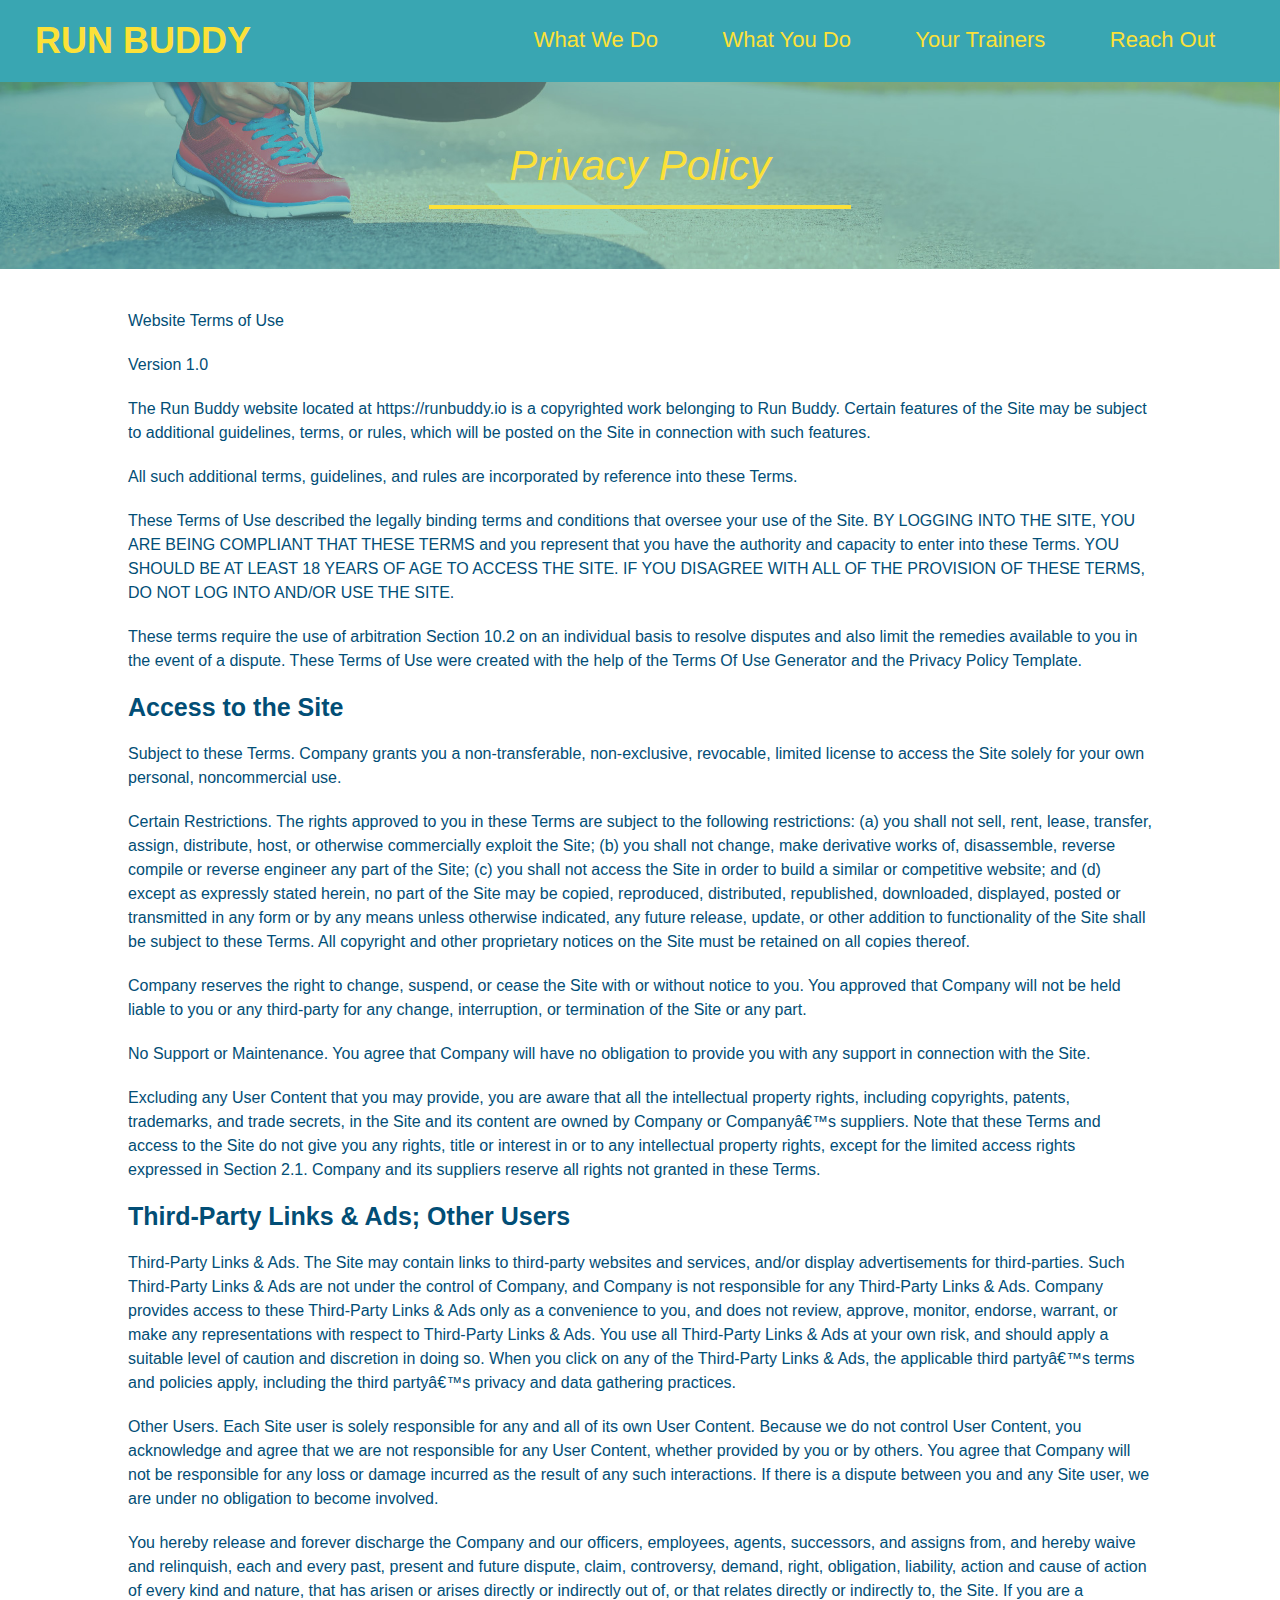
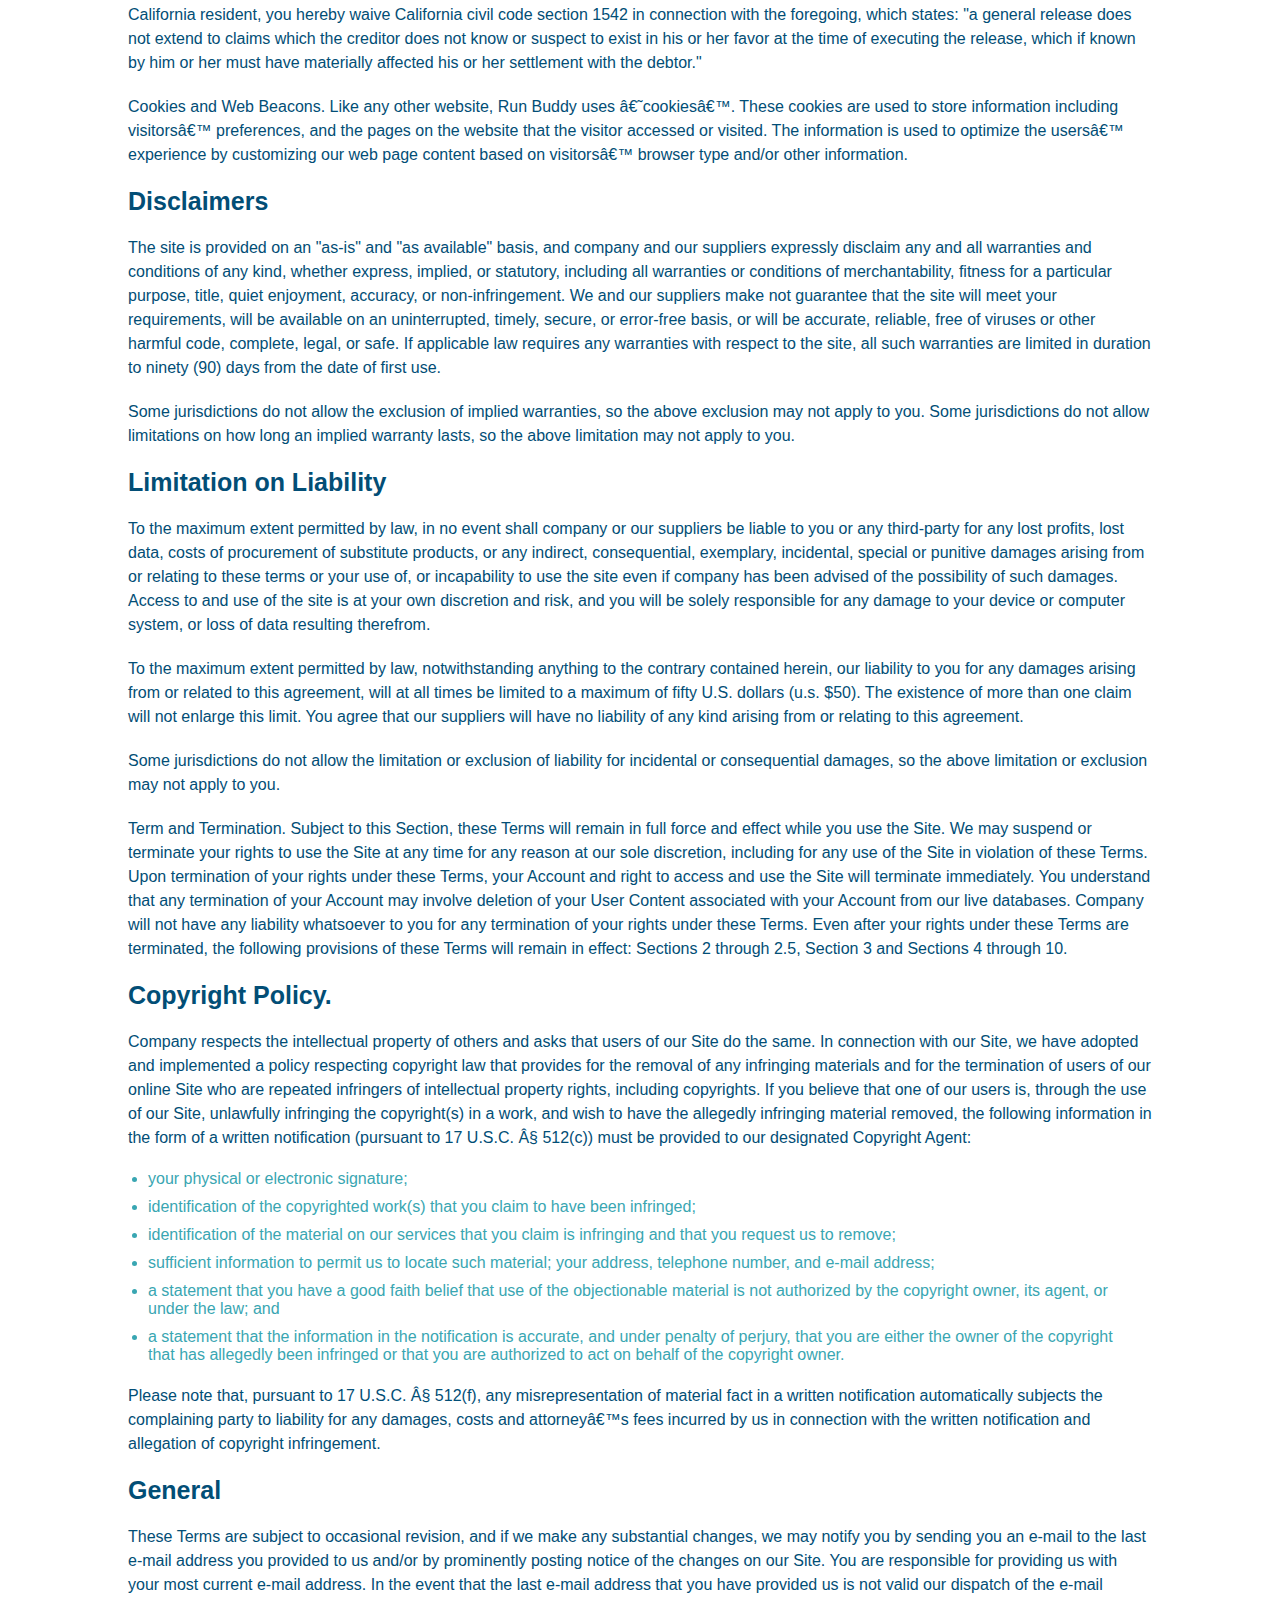
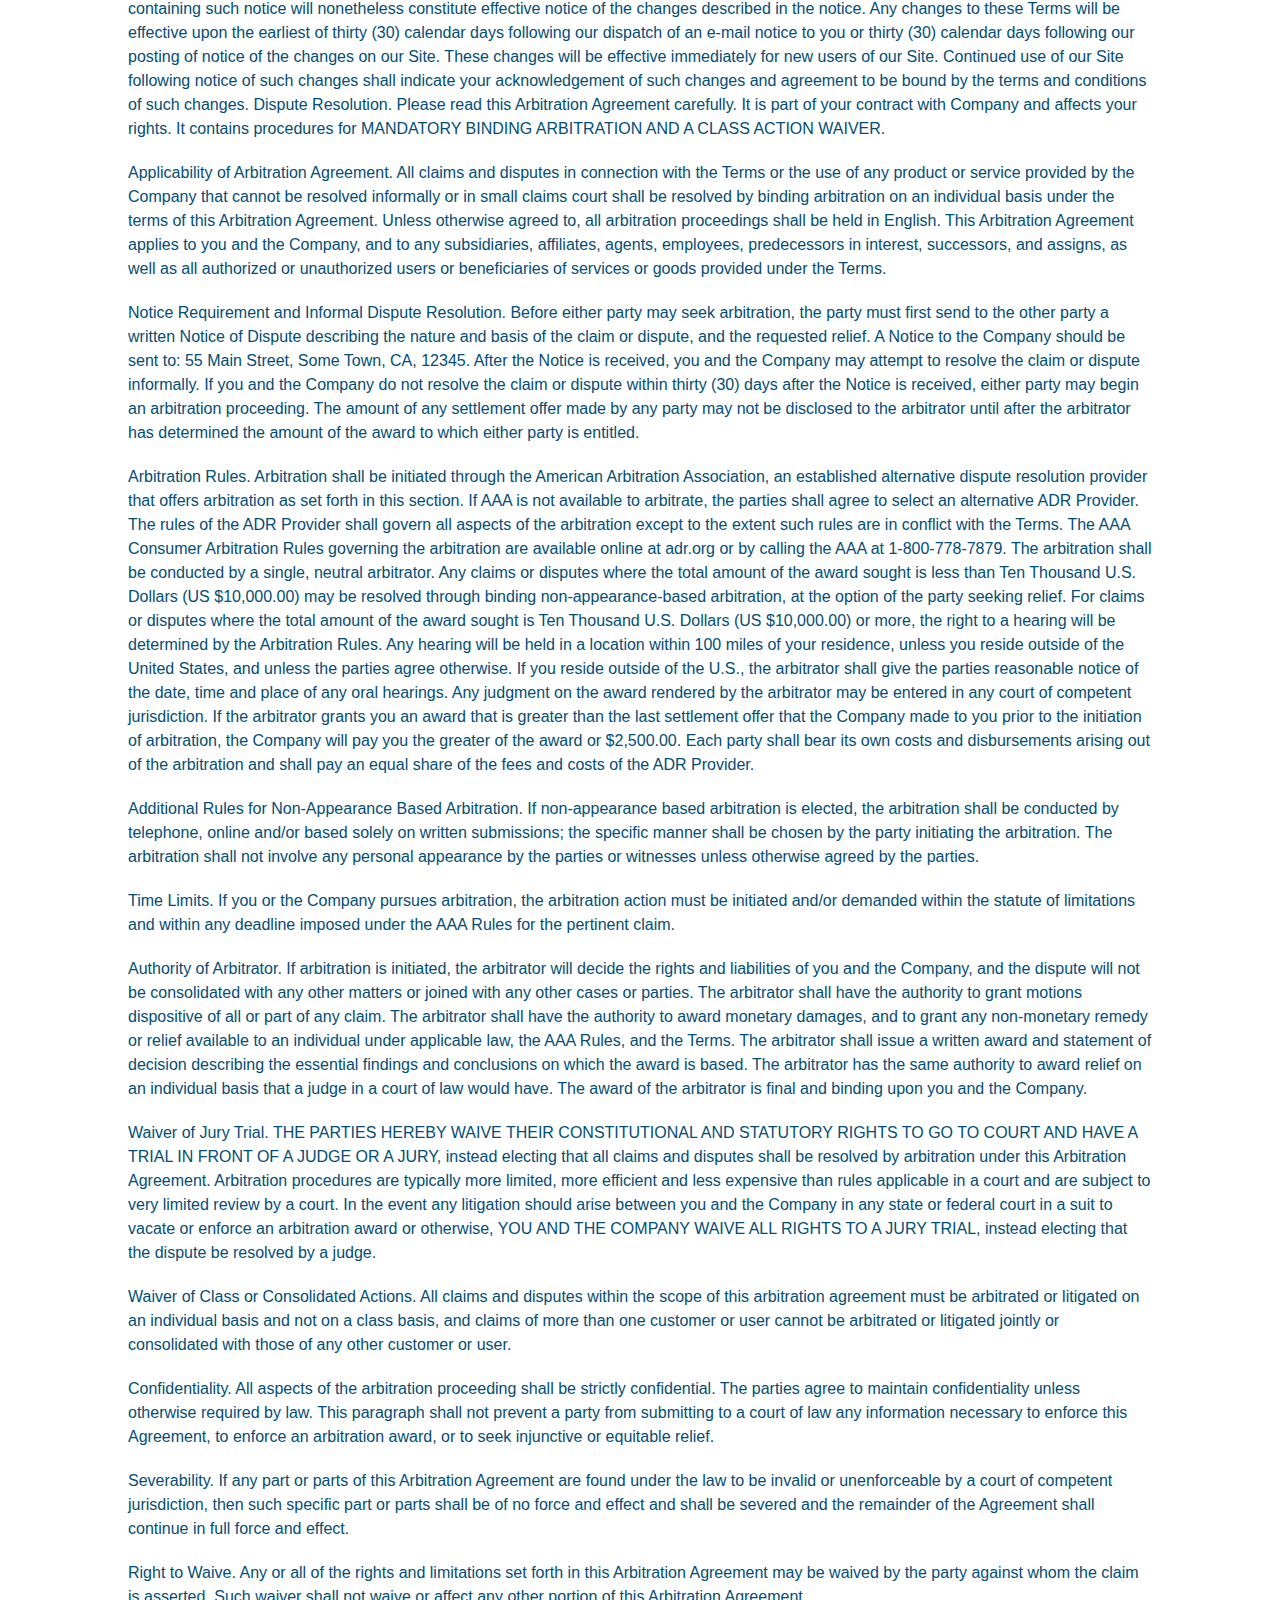
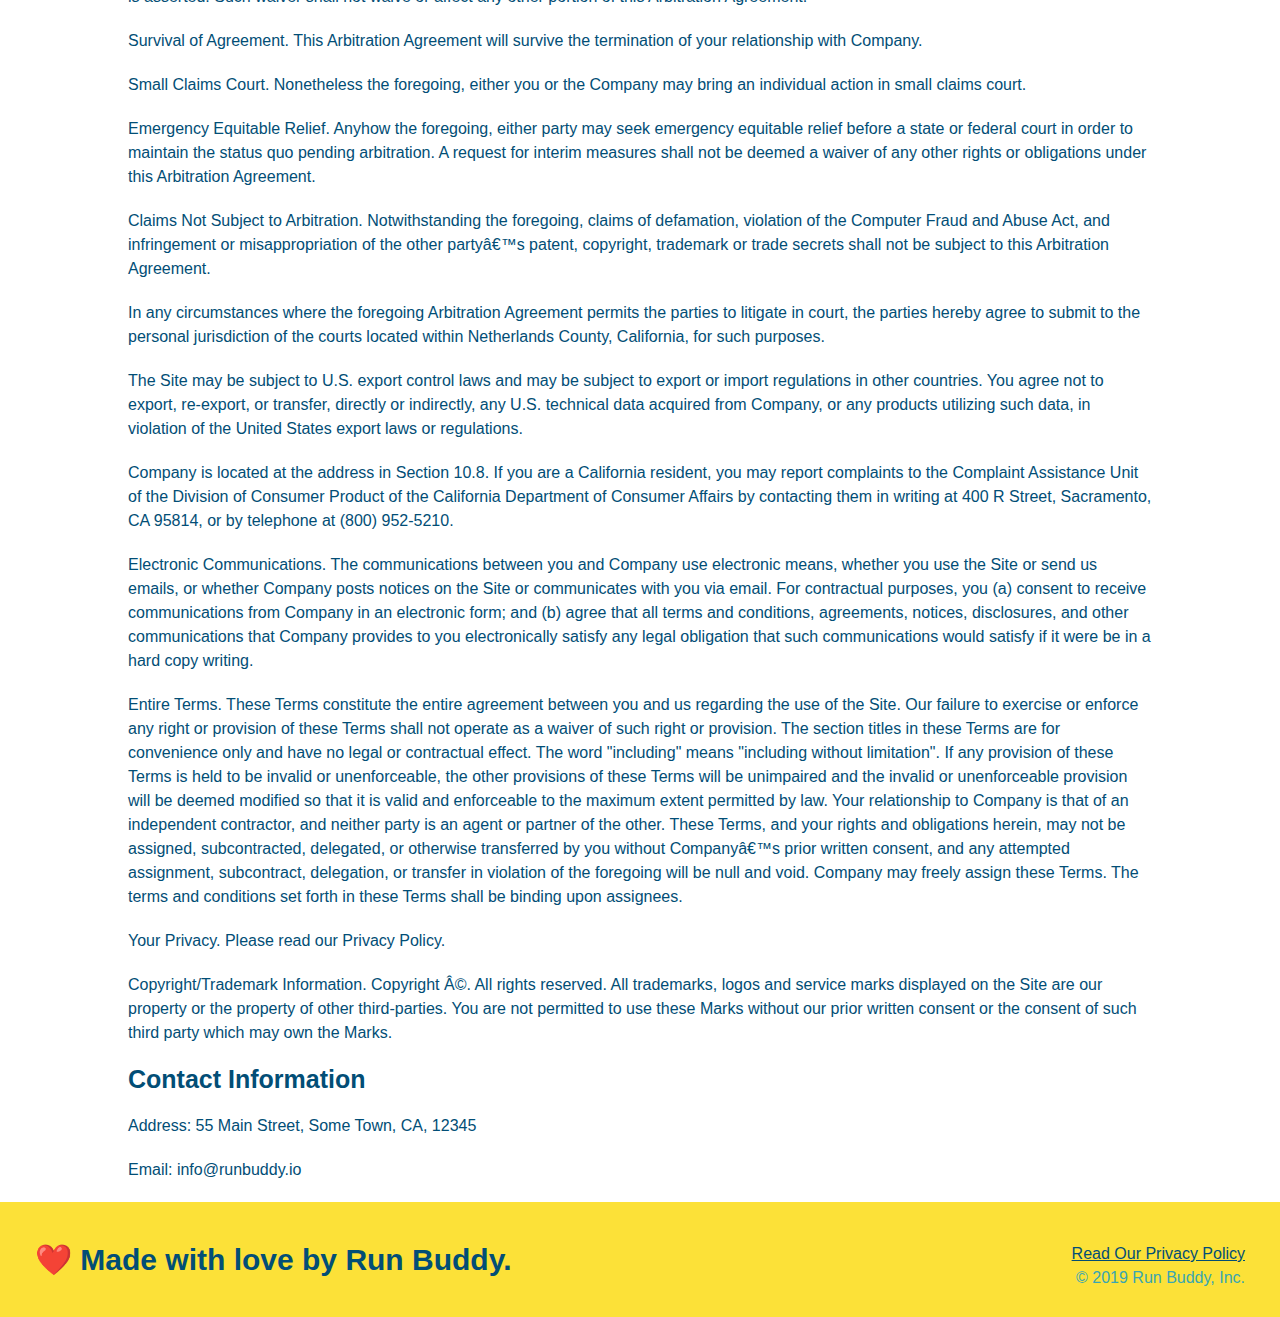
==== privacy-policy.html @ 6598f307 "privacy policy" ====
<!DOCTYPE html>
<html lang="en">
<head>
    <meta charset="UTF-8" />
    <title>Privacy Policy - Run Buddy</title>
    <link rel="stylesheet" href="./assets/css/style.css" />
    <link rel="stylesheet" href="./assets/css/secondary-styles.css" />
</head>
<body>
    <!-- header -->
    <header>
        <h1>
            <a href="/">RUN BUDDY</a>
        </h1>
        <nav>
        <!-- Unordered list element -->
            <ul>
                <!-- List item element -->
                <li>
                    <!-- Anchor element -->
                    <a href ="./index.html#what-we-do">What We Do</a>
                </li>
                <li>
                    <a href="./index.html#what-you-do">What You Do</a>
                </li>
                <li>
                    <a href="./index.html#your-trainers">Your Trainers</a>
                </li>
                <li>
                    <a href="./index.html#reach-out">Reach Out</a>
                </li>
            </ul>
        </nav>
    </header>
    
    <!-- hero -->
    <section class="hero hero-secondary">
        <h2 class="page-title">
            Privacy Policy
        </h2>
    </section>
    
    <!-- privacy content from legal -->
    <article class="secondary-content">
      <p>
        Website Terms of Use
      </p>

      <p>
        Version 1.0
      </p>

      <p>
        The Run Buddy website located at https://runbuddy.io is a copyrighted work belonging to Run Buddy. Certain
        features of the Site may be subject to additional guidelines, terms, or rules, which will be posted on the Site
        in connection with such features.
      </p>

      <p>
        All such additional terms, guidelines, and rules are incorporated by reference into these Terms.
      </p>

      <p>
        These Terms of Use described the legally binding terms and conditions that oversee your use of the Site. BY
        LOGGING INTO THE SITE, YOU ARE BEING COMPLIANT THAT THESE TERMS and you represent that you have the authority
        and capacity to enter into these Terms. YOU SHOULD BE AT LEAST 18 YEARS OF AGE TO ACCESS THE SITE. IF YOU
        DISAGREE WITH ALL OF THE PROVISION OF THESE TERMS, DO NOT LOG INTO AND/OR USE THE SITE.
      </p>

      <p>
        These terms require the use of arbitration Section 10.2 on an individual basis to resolve disputes and also
        limit the remedies available to you in the event of a dispute. These Terms of Use were created with the help of
        the Terms Of Use Generator and the Privacy Policy Template.
      </p>

      <h3>
        Access to the Site
      </h3>

      <p>
        Subject to these Terms. Company grants you a non-transferable, non-exclusive, revocable, limited license to
        access the Site solely for your own personal, noncommercial use.
      </p>

      <p>
        Certain Restrictions. The rights approved to you in these Terms are subject to the following restrictions: (a)
        you shall not sell, rent, lease, transfer, assign, distribute, host, or otherwise commercially exploit the Site;
        (b) you shall not change, make derivative works of, disassemble, reverse compile or reverse engineer any part of
        the Site; (c) you shall not access the Site in order to build a similar or competitive website; and (d) except
        as expressly stated herein, no part of the Site may be copied, reproduced, distributed, republished, downloaded,
        displayed, posted or transmitted in any form or by any means unless otherwise indicated, any future release,
        update, or other addition to functionality of the Site shall be subject to these Terms. All copyright and other
        proprietary notices on the Site must be retained on all copies thereof.
      </p>

      <p>
        Company reserves the right to change, suspend, or cease the Site with or without notice to you. You approved
        that Company will not be held liable to you or any third-party for any change, interruption, or termination of
        the Site or any part.
      </p>

      <p>
        No Support or Maintenance. You agree that Company will have no obligation to provide you with any support in
        connection with the Site.
      </p>

      <p>
        Excluding any User Content that you may provide, you are aware that all the intellectual property rights,
        including copyrights, patents, trademarks, and trade secrets, in the Site and its content are owned by Company
        or Companyâ€™s suppliers. Note that these Terms and access to the Site do not give you any rights, title or
        interest in or to any intellectual property rights, except for the limited access rights expressed in Section
        2.1. Company and its suppliers reserve all rights not granted in these Terms.
      </p>

      <h3>
        Third-Party Links & Ads; Other Users
      </h3>

      <p>
        Third-Party Links & Ads. The Site may contain links to third-party websites and services, and/or display
        advertisements for third-parties. Such Third-Party Links & Ads are not under the control of Company, and Company
        is not responsible for any Third-Party Links & Ads. Company provides access to these Third-Party Links & Ads
        only as a convenience to you, and does not review, approve, monitor, endorse, warrant, or make any
        representations with respect to Third-Party Links & Ads. You use all Third-Party Links & Ads at your own risk,
        and should apply a suitable level of caution and discretion in doing so. When you click on any of the
        Third-Party Links & Ads, the applicable third partyâ€™s terms and policies apply, including the third partyâ€™s
        privacy and data gathering practices.
      </p>

      <p>
        Other Users. Each Site user is solely responsible for any and all of its own User Content. Because we do not
        control User Content, you acknowledge and agree that we are not responsible for any User Content, whether
        provided by you or by others. You agree that Company will not be responsible for any loss or damage incurred as
        the result of any such interactions. If there is a dispute between you and any Site user, we are under no
        obligation to become involved.
      </p>

      <p>
        You hereby release and forever discharge the Company and our officers, employees, agents, successors, and
        assigns from, and hereby waive and relinquish, each and every past, present and future dispute, claim,
        controversy, demand, right, obligation, liability, action and cause of action of every kind and nature, that has
        arisen or arises directly or indirectly out of, or that relates directly or indirectly to, the Site. If you are
        a California resident, you hereby waive California civil code section 1542 in connection with the foregoing,
        which states: "a general release does not extend to claims which the creditor does not know or suspect to exist
        in his or her favor at the time of executing the release, which if known by him or her must have materially
        affected his or her settlement with the debtor."
      </p>

      <p>
        Cookies and Web Beacons. Like any other website, Run Buddy uses â€˜cookiesâ€™. These cookies are used to store
        information including visitorsâ€™ preferences, and the pages on the website that the visitor accessed or visited.
        The information is used to optimize the usersâ€™ experience by customizing our web page content based on visitorsâ€™
        browser type and/or other information.
      </p>

      <h3>
        Disclaimers
      </h3>

      <p>
        The site is provided on an "as-is" and "as available" basis, and company and our suppliers expressly disclaim
        any and all warranties and conditions of any kind, whether express, implied, or statutory, including all
        warranties or conditions of merchantability, fitness for a particular purpose, title, quiet enjoyment, accuracy,
        or non-infringement. We and our suppliers make not guarantee that the site will meet your requirements, will be
        available on an uninterrupted, timely, secure, or error-free basis, or will be accurate, reliable, free of
        viruses or other harmful code, complete, legal, or safe. If applicable law requires any warranties with respect
        to the site, all such warranties are limited in duration to ninety (90) days from the date of first use.
      </p>

      <p>
        Some jurisdictions do not allow the exclusion of implied warranties, so the above exclusion may not apply to
        you. Some jurisdictions do not allow limitations on how long an implied warranty lasts, so the above limitation
        may not apply to you.
      </p>

      <h3>
        Limitation on Liability
      </h3>

      <p>
        To the maximum extent permitted by law, in no event shall company or our suppliers be liable to you or any
        third-party for any lost profits, lost data, costs of procurement of substitute products, or any indirect,
        consequential, exemplary, incidental, special or punitive damages arising from or relating to these terms or
        your use of, or incapability to use the site even if company has been advised of the possibility of such
        damages. Access to and use of the site is at your own discretion and risk, and you will be solely responsible
        for any damage to your device or computer system, or loss of data resulting therefrom.
      </p>

      <p>
        To the maximum extent permitted by law, notwithstanding anything to the contrary contained herein, our liability
        to you for any damages arising from or related to this agreement, will at all times be limited to a maximum of
        fifty U.S. dollars (u.s. $50). The existence of more than one claim will not enlarge this limit. You agree that
        our suppliers will have no liability of any kind arising from or relating to this agreement.
      </p>

      <p>
        Some jurisdictions do not allow the limitation or exclusion of liability for incidental or consequential
        damages, so the above limitation or exclusion may not apply to you.
      </p>

      <p>
        Term and Termination. Subject to this Section, these Terms will remain in full force and effect while you use
        the Site. We may suspend or terminate your rights to use the Site at any time for any reason at our sole
        discretion, including for any use of the Site in violation of these Terms. Upon termination of your rights under
        these Terms, your Account and right to access and use the Site will terminate immediately. You understand that
        any termination of your Account may involve deletion of your User Content associated with your Account from our
        live databases. Company will not have any liability whatsoever to you for any termination of your rights under
        these Terms. Even after your rights under these Terms are terminated, the following provisions of these Terms
        will remain in effect: Sections 2 through 2.5, Section 3 and Sections 4 through 10.
      </p>

      <h3>
        Copyright Policy.
      </h3>

      <p>
        Company respects the intellectual property of others and asks that users of our Site do the same. In connection
        with our Site, we have adopted and implemented a policy respecting copyright law that provides for the removal
        of any infringing materials and for the termination of users of our online Site who are repeated infringers of
        intellectual property rights, including copyrights. If you believe that one of our users is, through the use of
        our Site, unlawfully infringing the copyright(s) in a work, and wish to have the allegedly infringing material
        removed, the following information in the form of a written notification (pursuant to 17 U.S.C. Â§ 512(c)) must
        be provided to our designated Copyright Agent:
      </p>

      <ul>
        <li>
          your physical or electronic signature;
        </li>
        <li>
          identification of the copyrighted work(s) that you claim to have been infringed;
        </li>
        <li>
          identification of the material on our services that you claim is infringing and that you request us to remove;
        </li>
        <li>
          sufficient information to permit us to locate such material; your address, telephone number, and e-mail
          address;
        </li>
        <li>
          a statement that you have a good faith belief that use of the objectionable material is not authorized by the
          copyright owner, its agent, or under the law; and
        </li>
        <li>
          a statement that the information in the notification is accurate, and under penalty of perjury, that you are
          either the owner of the copyright that has allegedly been infringed or that you are authorized to act on
          behalf of the copyright owner.
        </li>
      </ul>

      <p>
        Please note that, pursuant to 17 U.S.C. Â§ 512(f), any misrepresentation of material fact in a written
        notification automatically subjects the complaining party to liability for any damages, costs and attorneyâ€™s
        fees incurred by us in connection with the written notification and allegation of copyright infringement.
      </p>

      <h3>
        General
      </h3>

      <p>
        These Terms are subject to occasional revision, and if we make any substantial changes, we may notify you by
        sending you an e-mail to the last e-mail address you provided to us and/or by prominently posting notice of the
        changes on our Site. You are responsible for providing us with your most current e-mail address. In the event
        that the last e-mail address that you have provided us is not valid our dispatch of the e-mail containing such
        notice will nonetheless constitute effective notice of the changes described in the notice. Any changes to these
        Terms will be effective upon the earliest of thirty (30) calendar days following our dispatch of an e-mail
        notice to you or thirty (30) calendar days following our posting of notice of the changes on our Site. These
        changes will be effective immediately for new users of our Site. Continued use of our Site following notice of
        such changes shall indicate your acknowledgement of such changes and agreement to be bound by the terms and
        conditions of such changes. Dispute Resolution. Please read this Arbitration Agreement carefully. It is part of
        your contract with Company and affects your rights. It contains procedures for MANDATORY BINDING ARBITRATION AND
        A CLASS ACTION WAIVER.
      </p>

      <p>
        Applicability of Arbitration Agreement. All claims and disputes in connection with the Terms or the use of any
        product or service provided by the Company that cannot be resolved informally or in small claims court shall be
        resolved by binding arbitration on an individual basis under the terms of this Arbitration Agreement. Unless
        otherwise agreed to, all arbitration proceedings shall be held in English. This Arbitration Agreement applies to
        you and the Company, and to any subsidiaries, affiliates, agents, employees, predecessors in interest,
        successors, and assigns, as well as all authorized or unauthorized users or beneficiaries of services or goods
        provided under the Terms.
      </p>

      <p>
        Notice Requirement and Informal Dispute Resolution. Before either party may seek arbitration, the party must
        first send to the other party a written Notice of Dispute describing the nature and basis of the claim or
        dispute, and the requested relief. A Notice to the Company should be sent to: 55 Main Street, Some Town, CA,
        12345. After the Notice is received, you and the Company may attempt to resolve the claim or dispute informally.
        If you and the Company do not resolve the claim or dispute within thirty (30) days after the Notice is received,
        either party may begin an arbitration proceeding. The amount of any settlement offer made by any party may not
        be disclosed to the arbitrator until after the arbitrator has determined the amount of the award to which either
        party is entitled.
      </p>

      <p>
        Arbitration Rules. Arbitration shall be initiated through the American Arbitration Association, an established
        alternative dispute resolution provider that offers arbitration as set forth in this section. If AAA is not
        available to arbitrate, the parties shall agree to select an alternative ADR Provider. The rules of the ADR
        Provider shall govern all aspects of the arbitration except to the extent such rules are in conflict with the
        Terms. The AAA Consumer Arbitration Rules governing the arbitration are available online at adr.org or by
        calling the AAA at 1-800-778-7879. The arbitration shall be conducted by a single, neutral arbitrator. Any
        claims or disputes where the total amount of the award sought is less than Ten Thousand U.S. Dollars (US
        $10,000.00) may be resolved through binding non-appearance-based arbitration, at the option of the party seeking
        relief. For claims or disputes where the total amount of the award sought is Ten Thousand U.S. Dollars (US
        $10,000.00) or more, the right to a hearing will be determined by the Arbitration Rules. Any hearing will be
        held in a location within 100 miles of your residence, unless you reside outside of the United States, and
        unless the parties agree otherwise. If you reside outside of the U.S., the arbitrator shall give the parties
        reasonable notice of the date, time and place of any oral hearings. Any judgment on the award rendered by the
        arbitrator may be entered in any court of competent jurisdiction. If the arbitrator grants you an award that is
        greater than the last settlement offer that the Company made to you prior to the initiation of arbitration, the
        Company will pay you the greater of the award or $2,500.00. Each party shall bear its own costs and
        disbursements arising out of the arbitration and shall pay an equal share of the fees and costs of the ADR
        Provider.
      </p>

      <p>
        Additional Rules for Non-Appearance Based Arbitration. If non-appearance based arbitration is elected, the
        arbitration shall be conducted by telephone, online and/or based solely on written submissions; the specific
        manner shall be chosen by the party initiating the arbitration. The arbitration shall not involve any personal
        appearance by the parties or witnesses unless otherwise agreed by the parties.
      </p>

      <p>
        Time Limits. If you or the Company pursues arbitration, the arbitration action must be initiated and/or demanded
        within the statute of limitations and within any deadline imposed under the AAA Rules for the pertinent claim.
      </p>

      <p>
        Authority of Arbitrator. If arbitration is initiated, the arbitrator will decide the rights and liabilities of
        you and the Company, and the dispute will not be consolidated with any other matters or joined with any other
        cases or parties. The arbitrator shall have the authority to grant motions dispositive of all or part of any
        claim. The arbitrator shall have the authority to award monetary damages, and to grant any non-monetary remedy
        or relief available to an individual under applicable law, the AAA Rules, and the Terms. The arbitrator shall
        issue a written award and statement of decision describing the essential findings and conclusions on which the
        award is based. The arbitrator has the same authority to award relief on an individual basis that a judge in a
        court of law would have. The award of the arbitrator is final and binding upon you and the Company.
      </p>

      <p>
        Waiver of Jury Trial. THE PARTIES HEREBY WAIVE THEIR CONSTITUTIONAL AND STATUTORY RIGHTS TO GO TO COURT AND HAVE
        A TRIAL IN FRONT OF A JUDGE OR A JURY, instead electing that all claims and disputes shall be resolved by
        arbitration under this Arbitration Agreement. Arbitration procedures are typically more limited, more efficient
        and less expensive than rules applicable in a court and are subject to very limited review by a court. In the
        event any litigation should arise between you and the Company in any state or federal court in a suit to vacate
        or enforce an arbitration award or otherwise, YOU AND THE COMPANY WAIVE ALL RIGHTS TO A JURY TRIAL, instead
        electing that the dispute be resolved by a judge.
      </p>

      <p>
        Waiver of Class or Consolidated Actions. All claims and disputes within the scope of this arbitration agreement
        must be arbitrated or litigated on an individual basis and not on a class basis, and claims of more than one
        customer or user cannot be arbitrated or litigated jointly or consolidated with those of any other customer or
        user.
      </p>

      <p>
        Confidentiality. All aspects of the arbitration proceeding shall be strictly confidential. The parties agree to
        maintain confidentiality unless otherwise required by law. This paragraph shall not prevent a party from
        submitting to a court of law any information necessary to enforce this Agreement, to enforce an arbitration
        award, or to seek injunctive or equitable relief.
      </p>

      <p>
        Severability. If any part or parts of this Arbitration Agreement are found under the law to be invalid or
        unenforceable by a court of competent jurisdiction, then such specific part or parts shall be of no force and
        effect and shall be severed and the remainder of the Agreement shall continue in full force and effect.
      </p>

      <p>
        Right to Waive. Any or all of the rights and limitations set forth in this Arbitration Agreement may be waived
        by the party against whom the claim is asserted. Such waiver shall not waive or affect any other portion of this
        Arbitration Agreement.
      </p>

      <p>
        Survival of Agreement. This Arbitration Agreement will survive the termination of your relationship with
        Company.
      </p>

      <p>
        Small Claims Court. Nonetheless the foregoing, either you or the Company may bring an individual action in small
        claims court.
      </p>

      <p>
        Emergency Equitable Relief. Anyhow the foregoing, either party may seek emergency equitable relief before a
        state or federal court in order to maintain the status quo pending arbitration. A request for interim measures
        shall not be deemed a waiver of any other rights or obligations under this Arbitration Agreement.
      </p>

      <p>
        Claims Not Subject to Arbitration. Notwithstanding the foregoing, claims of defamation, violation of the
        Computer Fraud and Abuse Act, and infringement or misappropriation of the other partyâ€™s patent, copyright,
        trademark or trade secrets shall not be subject to this Arbitration Agreement.
      </p>

      <p>
        In any circumstances where the foregoing Arbitration Agreement permits the parties to litigate in court, the
        parties hereby agree to submit to the personal jurisdiction of the courts located within Netherlands County,
        California, for such purposes.
      </p>

      <p>
        The Site may be subject to U.S. export control laws and may be subject to export or import regulations in other
        countries. You agree not to export, re-export, or transfer, directly or indirectly, any U.S. technical data
        acquired from Company, or any products utilizing such data, in violation of the United States export laws or
        regulations.
      </p>

      <p>
        Company is located at the address in Section 10.8. If you are a California resident, you may report complaints
        to the Complaint Assistance Unit of the Division of Consumer Product of the California Department of Consumer
        Affairs by contacting them in writing at 400 R Street, Sacramento, CA 95814, or by telephone at (800) 952-5210.
      </p>

      <p>
        Electronic Communications. The communications between you and Company use electronic means, whether you use the
        Site or send us emails, or whether Company posts notices on the Site or communicates with you via email. For
        contractual purposes, you (a) consent to receive communications from Company in an electronic form; and (b)
        agree that all terms and conditions, agreements, notices, disclosures, and other communications that Company
        provides to you electronically satisfy any legal obligation that such communications would satisfy if it were be
        in a hard copy writing.
      </p>

      <p>
        Entire Terms. These Terms constitute the entire agreement between you and us regarding the use of the Site. Our
        failure to exercise or enforce any right or provision of these Terms shall not operate as a waiver of such right
        or provision. The section titles in these Terms are for convenience only and have no legal or contractual
        effect. The word "including" means "including without limitation". If any provision of these Terms is held to be
        invalid or unenforceable, the other provisions of these Terms will be unimpaired and the invalid or
        unenforceable provision will be deemed modified so that it is valid and enforceable to the maximum extent
        permitted by law. Your relationship to Company is that of an independent contractor, and neither party is an
        agent or partner of the other. These Terms, and your rights and obligations herein, may not be assigned,
        subcontracted, delegated, or otherwise transferred by you without Companyâ€™s prior written consent, and any
        attempted assignment, subcontract, delegation, or transfer in violation of the foregoing will be null and void.
        Company may freely assign these Terms. The terms and conditions set forth in these Terms shall be binding upon
        assignees.
      </p>

      <p>
        Your Privacy. Please read our Privacy Policy.
      </p>

      <p>
        Copyright/Trademark Information. Copyright Â©. All rights reserved. All trademarks, logos and service marks
        displayed on the Site are our property or the property of other third-parties. You are not permitted to use
        these Marks without our prior written consent or the consent of such third party which may own the Marks.
      </p>

      <h3>
        Contact Information
      </h3>

      <p>
        Address: 55 Main Street, Some Town, CA, 12345
      </p>

      <p>
        Email: info@runbuddy.io
      </p>
    </article>

    <!-- footer -->
    <footer>
        <h2>❤️ Made with love by Run Buddy.</h2>
        <div>
            <a href="">Read Our Privacy Policy</a><br />
            &copy; 2019 Run Buddy, Inc.
        </div>
    </footer>
</body>
</html>
---- assets/css/style.css ----
* {
    margin: 0;
    padding: 0;
    box-sizing: border-box;
}

body {
    /* more on this crazy alphanumerical value in a minute! */
    color: #39a6b2;
    font-family: Helvetica, Arial, sans-serif;
}

/* apply styles to <header> */
header {
    padding: 20px 35px;
    background-color: #39a6b2;
}

header h1 {
    font-weight: bold;
    font-size: 36px;
    color: #fce138;
    margin: 0;
    display: inline;
}

header a {
    text-decoration: none;
    color: #fce138;
} 

header nav {
    float: right;
    margin: 7px 0;
}

header nav ul li {
    display: inline;
}

header nav ul li a {
    margin: 0 30px;
    font-weight: lighter;
    font-size: 22px;
}

footer {
    background-color: #fce138;
    width: 100%;
    padding:40px 35px;
}

footer h2 {
    display: inline;
    color: #024e76;
    font-size: 30px;
    margin:0;
}

footer div {
    float: right;
    line-height: 1.5;
    text-align: right;
}

footer a {
    color: #024e76;
}

section {
    padding: 60px;
}

/* Hero Style Start*/
.hero {
    background-image: url("../images/hero-bg.jpg");
    height: 600px;
    background-size: cover;
    background-position: center;
    position: relative;
}
/* Hero Style End*/

.hero-form {
    background-color: #fce138;
    padding: 20px;
    width: 500px;
    color: #024e76;
    border: solid 3px #024e76;
    position: absolute;
    bottom: 120px;
    right: 140px;
}

.hero-form h3 {
    font-size: 24px;
    margin: 0;
}

.hero-form p {
    margin: 5px 0 15px 0;
}

.form-input {
    border: 1px solid #024e76;
    display: block;
    padding: 7px 15px;
    font-size: 16px;
    color: #024e76;
    width: 100%;
    margin-bottom: 15px;
}

.hero-form label {
    margin: 0 5px;
}

.hero-form button {
    background-color: #024e76;
    color: #fce138;
    border: none;
    padding: 10px 20px;
    font-size: 16px;
}
/* HERO STYLES END */

.intro {
    text-align: center;
}

.section-title {
    font-size: 55px;
    color: #024e76;
    margin-bottom: 35px;
    padding: 0 100px 20px 100px;
    display: inline-block;
    border-bottom: 3px solid;
}

.primary-border {
    border-color: #fce138;
}

.secondary-border {
    border-color: #39a6b2;
}

.intro p {
    line-height: 1.7;
    color: #39a6b2;
    width: 80%;
    font-size: 20px;
    margin: 0 auto;
}

.steps {
    text-align: center;
    background: #fce138;
}

.steps div {
    margin-bottom: 80px;
}

.steps img {
    width: 15%;
    margin: 10px 0;
}

.steps h3 {
    color: #024e76;
    font-size: 46px;
    margin-top: 10px;
}

.steps p {
    color: #39a6b2;
    font-size: 23px;
}

.steps span {
    font-size: 38px;
}

.trainers {
    text-align: center;
}

.trainer {
    width: 900px;
    margin: 0 auto 30px auto;
    background: #024e76;
    color: #fce138;
    overflow: auto;
}

.trainer img {
    width: 35%;
    float: left;
}

.trainer-bio {
    padding: 35px;
    float: left;
    width: 65%;
}

.trainer-bio h3 {
    font-size: 32px;
    margin-bottom: 8px;
}

.trainer-bio h4 {
    font-weight: lighter;
    font-size: 26px;
    margin-bottom:25px;
}

.trainer-bio p {
    font-size: 17px;
    line-height: 1.3;
}

.text-left {
    text-align: left;
}

.text-right {
    text-align: right;
}

.contact {
    background: #024e76;
    text-align: center;
}

.contact h2 {
    color: #fce138;
}

.contact-info h3 {
    color: #fce138;
    font-size: 32px;
}

.contact-info iframe {
    width: 400px;
    height: 400px;
}

.contact-info div {
    display: inline-block;
    width: 410px;
    vertical-align: top;
    text-align: left;
    margin: 30px 0 0 60px;
    color: white;
}

.contact-info p, .contact-info address {
    margin: 20px 0;
    line-height: 1.5;
    font-size: 20px;
    font-style: normal;
}

.contact-info a {
    color: #fce138;
}
---- assets/css/secondary-styles.css ----
.hero {
    background-position: bottom;
    height: auto;
    text-align: center;
    margin-bottom: 40px;
}

.page-title {
    color:#fce138;
    display: inline-block;
    border-bottom: 4px solid #fce138;
    padding: 0 80px 15px 80px;
    font-weight: normal;
    font-size: 42px;
    font-style: italic;    
}

.secondary-content {
    width: 80%;
    margin: 0 auto;
    color: #024e76;    
}

.secondary-content h3 {
    font-size: 25px;
    margin: 20px 0;
}

.secondary-content p {
    font-size: 16px;
    line-height: 1.5;
    margin: 20px 0;
}

.secondary-content ul {
    margin: 15px 20px;
}

.secondary-content li {
    color: #39a6b2;
    margin: 10px 0;
}
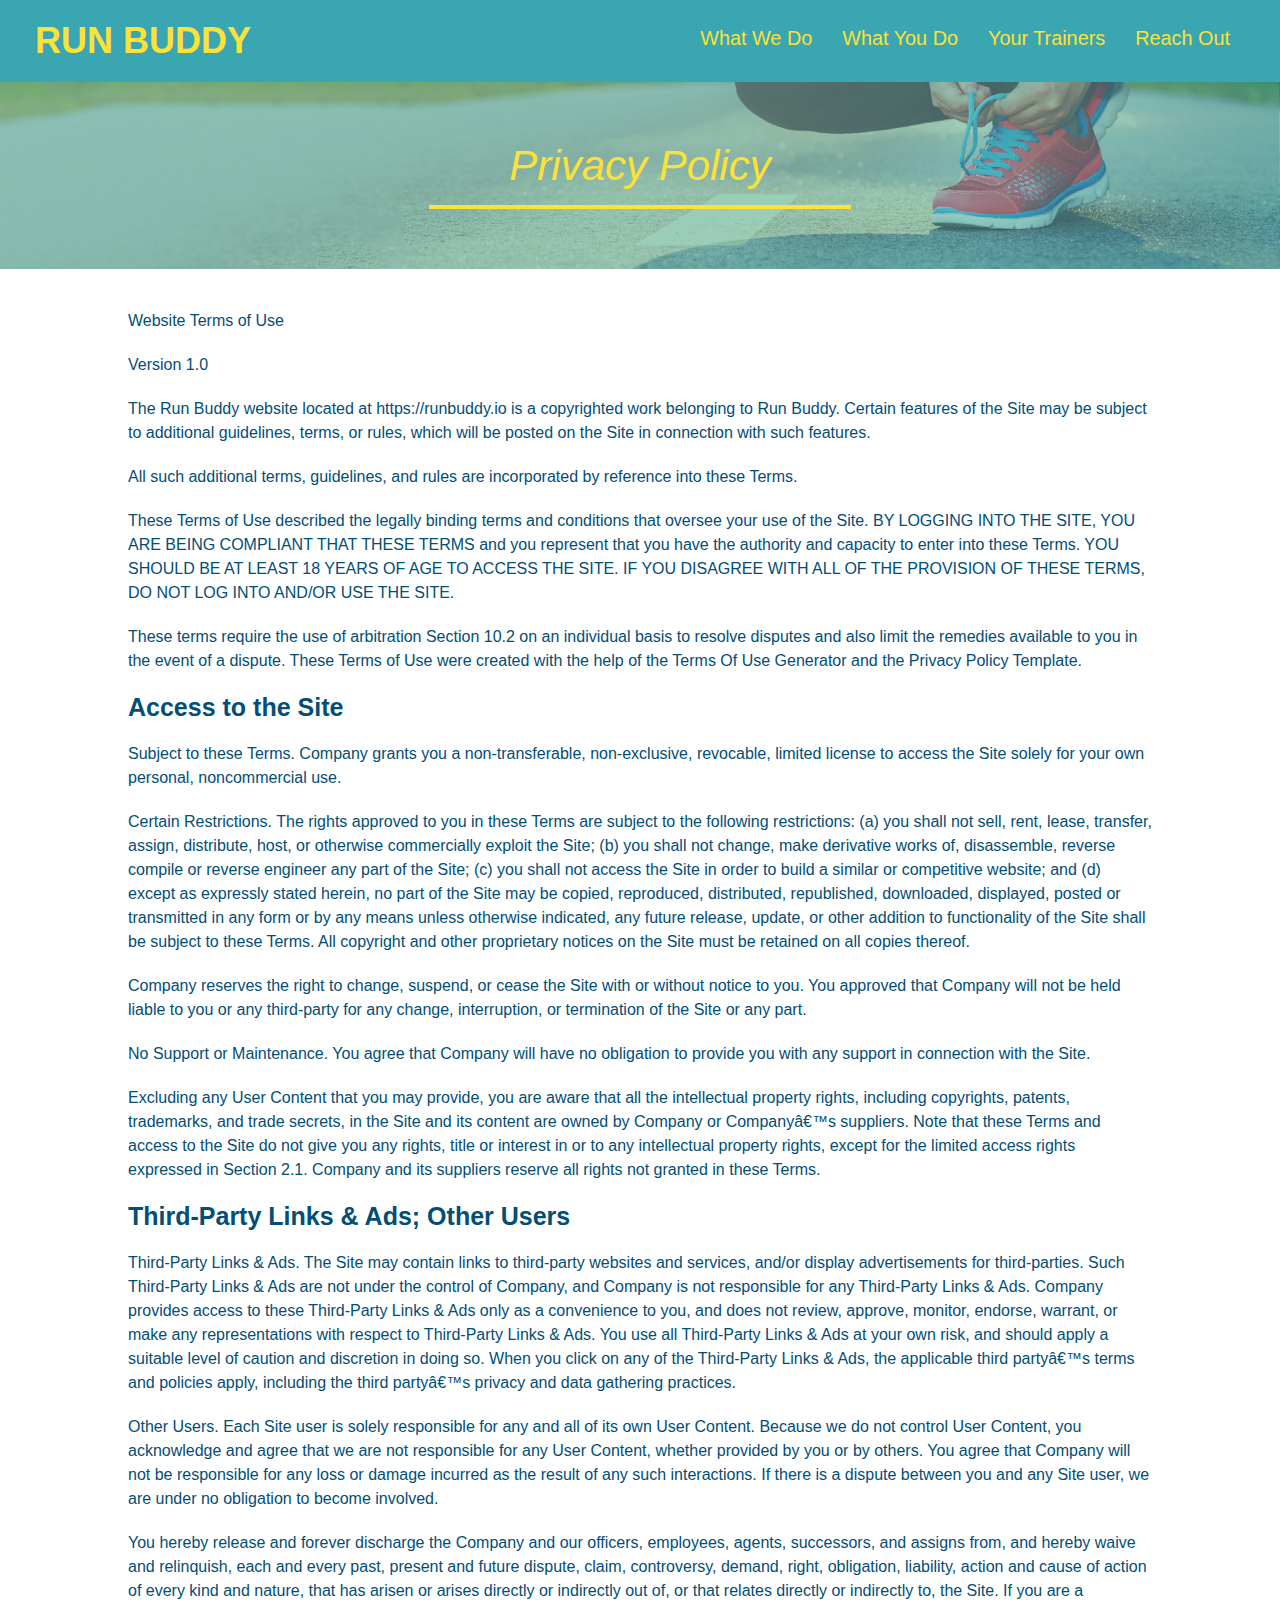
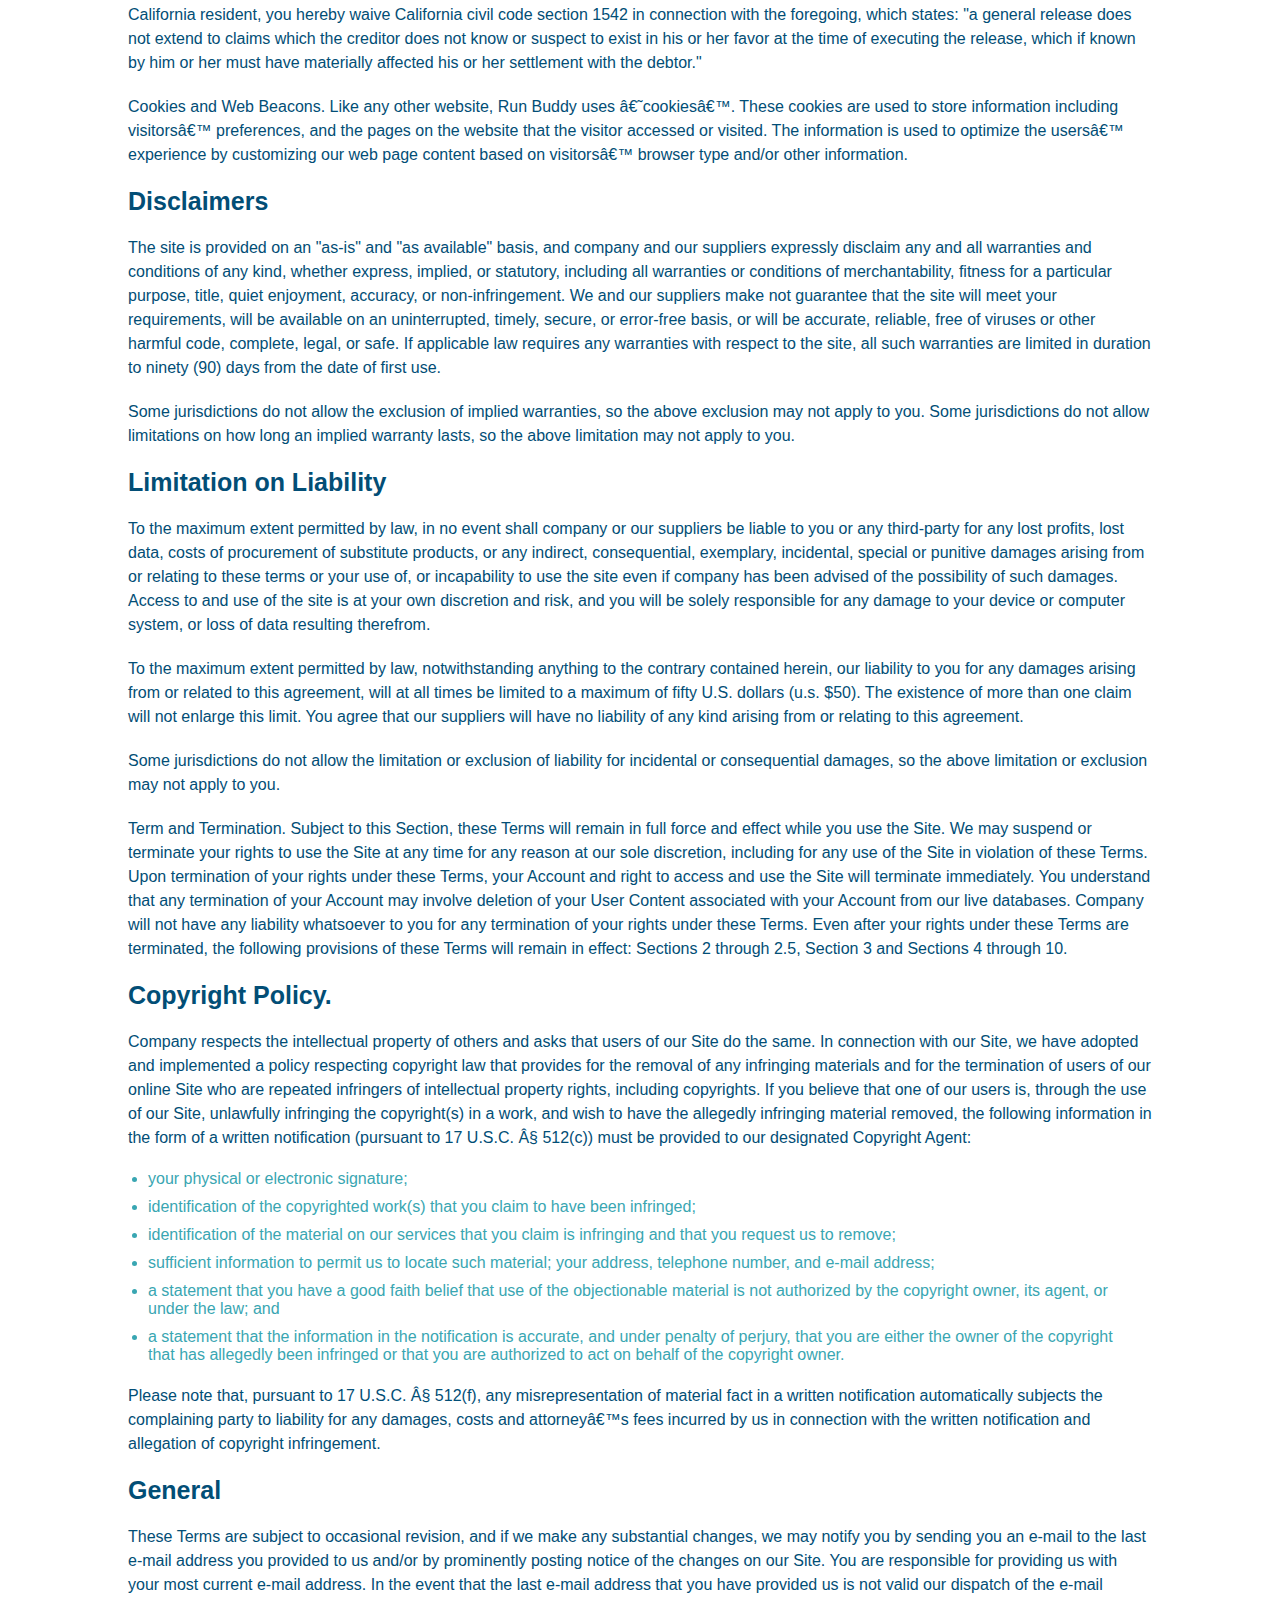
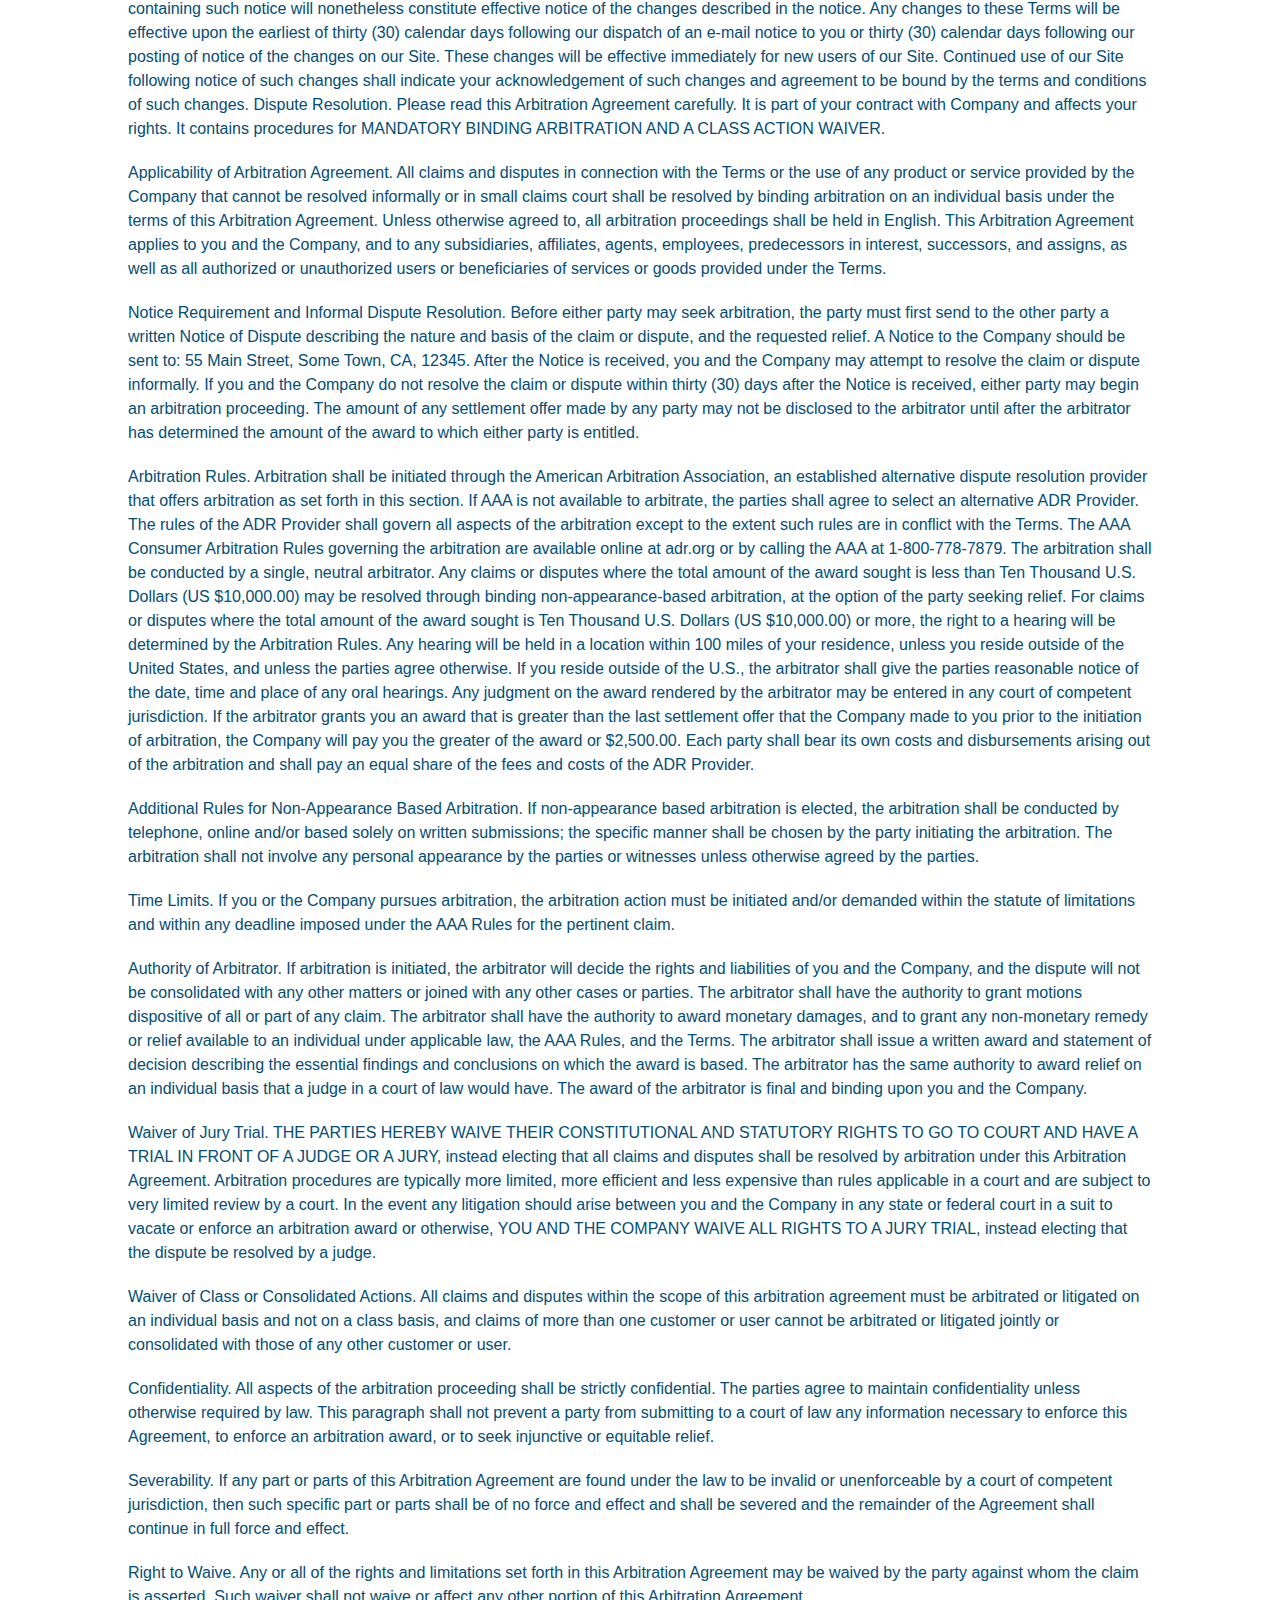
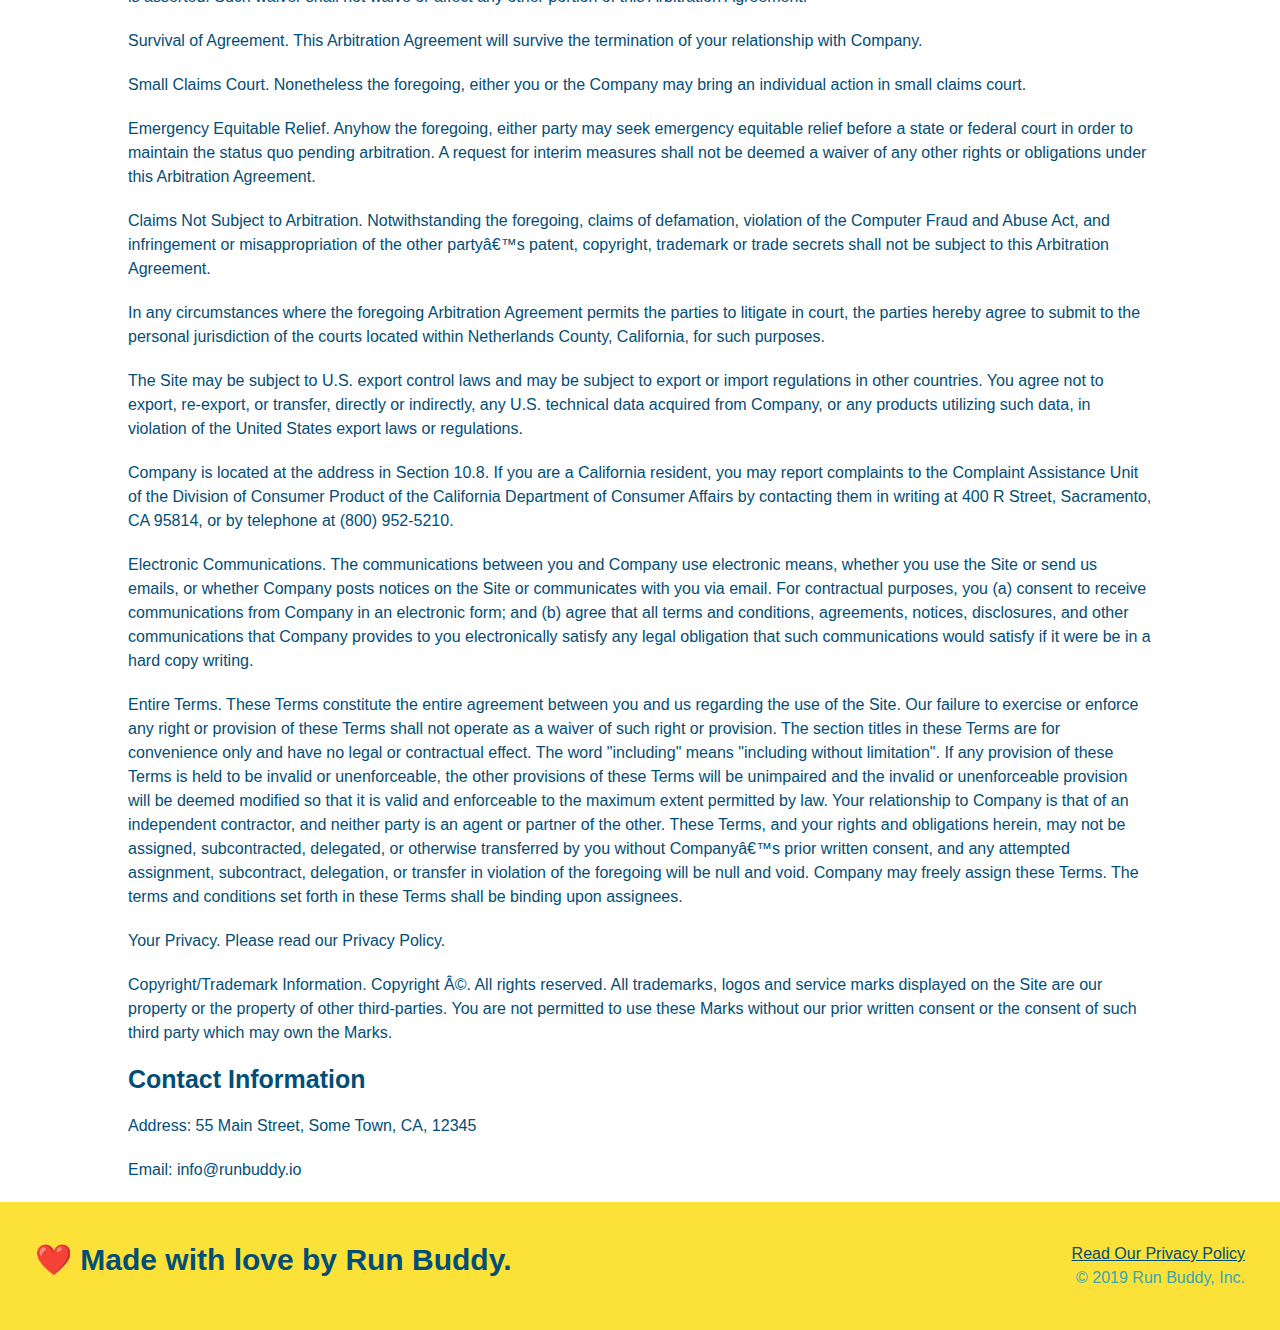
==== commit 5e830372: "add @media screen and (max-width: 980px)" ====
--- a/privacy-policy.html
+++ b/privacy-policy.html
@@ -2,6 +2,7 @@
 <html lang="en">
 <head>
     <meta charset="UTF-8" />
+    <meta name="viewport" content="width=device-width, initial-scale=1.0" />
     <title>Privacy Policy - Run Buddy</title>
     <link rel="stylesheet" href="./assets/css/style.css" />
     <link rel="stylesheet" href="./assets/css/secondary-styles.css" />
--- a/assets/css/style.css
+++ b/assets/css/style.css
@@ -1,269 +1,413 @@
 * {
-    margin: 0;
-    padding: 0;
-    box-sizing: border-box;
-}
-
+  box-sizing: border-box;
+  margin: 0;
+  padding: 0;
+}
+  
 body {
-    /* more on this crazy alphanumerical value in a minute! */
-    color: #39a6b2;
-    font-family: Helvetica, Arial, sans-serif;
-}
-
-/* apply styles to <header> */
+  color: #39a6b2;
+  font-family: Helvetica, Arial, sans-serif;
+}
+
+/* HEADER / NAV BAR STYLES START */
 header {
-    padding: 20px 35px;
-    background-color: #39a6b2;
+  padding: 20px 35px;
+  background-color: #39a6b2;
+  display: flex;
+  justify-content: space-between;
+  flex-wrap: wrap;
 }
 
 header h1 {
-    font-weight: bold;
-    font-size: 36px;
-    color: #fce138;
-    margin: 0;
-    display: inline;
+  font-weight: bold;
+  margin: 0;
+  font-size: 36px;
+  color: #fce138;
+}
+
+header nav {
+  margin: 7px 0;
+}
+
+header nav ul {
+  display: flex;
+  flex-wrap: wrap;
+  justify-content: space-between;
+  align-items: center;
+  list-style: none;
+}
+
+header nav ul li a {
+  padding: 10px 15px;
+  font-weight: lighter;
+  font-size: 1.55vw;
 }
 
 header a {
-    text-decoration: none;
-    color: #fce138;
-} 
-
-header nav {
-    float: right;
-    margin: 7px 0;
-}
-
-header nav ul li {
-    display: inline;
-}
-
-header nav ul li a {
-    margin: 0 30px;
-    font-weight: lighter;
-    font-size: 22px;
-}
-
+  text-decoration: none;
+  color: #fce138;
+}
+/* HEADER / NAVBAR STYLES END */
+
+/* FOOTER STYLES START */
 footer {
-    background-color: #fce138;
-    width: 100%;
-    padding:40px 35px;
+  display: flex;
+  justify-content:space-between;
+  flex-wrap: wrap;
+  background: #fce138;
+  padding: 40px 35px;
+  width: 100%;
 }
 
 footer h2 {
-    display: inline;
-    color: #024e76;
-    font-size: 30px;
-    margin:0;
+  color: #024e76;
+  font-size: 30px;
+  margin: 0;
 }
 
 footer div {
-    float: right;
-    line-height: 1.5;
-    text-align: right;
+  line-height: 1.5;
+  text-align: right;
 }
 
 footer a {
     color: #024e76;
 }
-
+/* END FOOTER STYLES */
+
+/* STYLE ALL SECTION TAGS */
 section {
-    padding: 60px;
-}
-
-/* Hero Style Start*/
+  padding: 60px;
+}
+
+/* HERO STYLES START */
 .hero {
-    background-image: url("../images/hero-bg.jpg");
-    height: 600px;
-    background-size: cover;
-    background-position: center;
-    position: relative;
-}
-/* Hero Style End*/
+  background-image: url('../images/hero-bg.jpg');
+  background-size: cover;
+  background-position: center;
+  display: flex;
+  justify-content: center;
+  flex-wrap: wrap;
+  align-items: flex-start; 
+}
+
+.hero-cta {
+  width: 35%;
+  text-align: right;
+  margin: 3.5%;
+  color: #fff;
+  font-size: 18px;
+  line-height: 1.2;
+}
+
+.hero-cta h2 {
+  font-style: italic;
+  font-size: 55px;
+  color: #fce138;
+}
 
 .hero-form {
-    background-color: #fce138;
-    padding: 20px;
-    width: 500px;
-    color: #024e76;
-    border: solid 3px #024e76;
-    position: absolute;
-    bottom: 120px;
-    right: 140px;
+  border: 3px solid #024e76;
+  background-color: #fce138;
+  padding: 20px;
+  color: #024e76;
+  margin: 3.5%;
+  width: 40%;
 }
 
 .hero-form h3 {
-    font-size: 24px;
-    margin: 0;
+  font-size: 24px;
+  margin: 0;
 }
 
 .hero-form p {
-    margin: 5px 0 15px 0;
+  margin: 5px 0 15px 0;
 }
 
 .form-input {
-    border: 1px solid #024e76;
-    display: block;
-    padding: 7px 15px;
-    font-size: 16px;
-    color: #024e76;
+  border: 1px solid #024e76;
+  display: block;
+  padding: 7px 15px;
+  font-size: 16px;
+  color: #024e76;
+  width: 100%;
+  margin-bottom: 15px; 
+}
+
+.hero-form label {
+  margin: 0 5px;
+}
+
+.hero-form button {
+  color: #fce138;
+  background-color: #024e76;
+  border: none;
+  padding: 10px 20px;
+  font-size: 16px;
+} 
+/* HERO STYLES END */
+
+
+/* SECTION TITLE STYLES START */
+.section-title {
+  font-size: 48px;
+  border-bottom: 3px solid;
+  color: #024e76;
+  padding-bottom: 20px;
+  text-align: center;
+  margin: 0 auto 35px auto;
+  width: 50%;
+}
+
+.primary-border {
+  border-color: #fce138;
+}
+
+.secondary-border {
+  border-color: #39a6b2;
+}
+/* SECTION TITLE STYLES END */
+
+/* WHAT WE DO STYLES */
+.intro p {
+  line-height: 1.7;
+  color: #39a6b2;
+  width: 80%;
+  margin: 0 auto;
+  font-size: 20px;
+  text-align: center;
+}
+/* WHAT YOU DO STYLES END */
+
+/* WHAT YOU DO STYLES START */
+.steps { 
+  background: #fce138;
+}
+
+.step {
+  margin: 50px auto;
+  padding-bottom: 50px;
+  width: 80%;
+  border-bottom: 1px solid #39a6b2;
+  display: flex;
+  flex-wrap: wrap;
+  justify-content: space-between;
+  align-items: center;
+}
+
+.step h3 {
+  color: #024e76;
+  font-size: 46px;
+  margin-top: 10px;
+  flex: 1 30%;
+}
+
+.step-info {
+  flex: 2 70%;
+  display:flex;
+  flex-wrap: wrap;
+  align-items: center;
+}
+
+.step-img {
+  flex: 1 12%;
+  margin-right: 20px;
+}
+
+.step-img img {
+  max-width: 100%;
+}
+
+.step-text{
+  flex: 12;
+}
+
+.step-text h4 {
+  font-size: 26px;
+  line-height: 1.5;
+  color:#024e76;
+}
+
+.step-text p {
+  color: #39a6b2;
+  font-size: 18px;
+}
+/* WHAT YOU DO STYLES END */
+
+/* MEET THE TRAINERS START */
+.trainers {
+  width:100%;
+  margin: 0 auto;
+  display: flex;
+  flex-wrap: wrap;
+  justify-content: space-around;  
+}
+
+.trainer {    
+  margin: 20px;
+  background: #024e76;
+  color: #fce138;
+  flex: 1;
+}
+
+.trainer img {
+  width: 100%;
+}
+
+.trainer-bio {
+  padding: 25px;
+  line-height: 1.3;
+}
+
+.trainer-bio h3 {
+  font-size: 28px;
+}
+
+.trainer-bio h4 {
+  font-weight: lighter;
+  font-size: 22px;
+  margin-bottom: 15px;
+}
+
+.trainer-bio p {
+  font-size: 17px;
+}
+/* TRAINER STYLES END */
+
+/* REACH OUT STYLES START */
+.contact {
+  background: #024e76;
+}
+
+.contact h2 {
+  color: #fce138;
+}
+
+.contact-info {
+  display: flex;
+  justify-content: space-between;
+  flex-wrap: wrap;
+}
+
+.contact-info > * {
+  flex: 1;
+  margin: 15px;
+}
+
+.contact-info div {
+  color: white;
+}
+
+.contact-info h3 {
+  color: #fce138;
+  font-size: 32px;
+}
+
+.contact-info p, .contact-info address {
+  margin: 20px 0;
+  line-height: 1.5;
+  font-size: 16px;
+  font-style: normal;
+}
+
+.contact-info a {
+  color: #fce138;
+}
+
+.contact-form input, .contact-form textarea {
+  border: 1px solid #024e76;
+  display: block;
+  padding: 7px 15px;
+  font-size: 16px;
+  color: #024e76;
+  width: 100%;
+  margin-bottom: 15px;
+  margin-top: 5px;
+}
+
+.contact-form button {
+  width: 100%;
+  border: none;
+  background: #fce138;
+  color: #024e76;
+  text-align: center;
+  padding: 15px 0;
+  font-size: 16px;
+}
+
+.contact-info iframe {
+  height: 400px;
+}
+
+/* REACH OUT STYLES END */
+
+/* UTILITIES */
+.text-left {
+  text-align: left;
+}
+
+.text-right {
+  text-align: right;
+}
+
+.flex-row {
+  display: flex;
+}
+
+/* MEDIA QUERY FOR SMALL DESKTOP SCREENS AND SMALLER */
+@media screen and (max-width: 980px) {
+  header {
+    padding-bottom: 0;
+    justify-content: center;
+  }
+
+  header h1 {
+    width:100%;
+    text-align: center;
+  }
+
+  header nav ul {
+    margin-top 20px;
     width: 100%;
-    margin-bottom: 15px;
-}
-
-.hero-form label {
-    margin: 0 5px;
-}
-
-.hero-form button {
-    background-color: #024e76;
-    color: #fce138;
-    border: none;
-    padding: 10px 20px;
-    font-size: 16px;
-}
-/* HERO STYLES END */
-
-.intro {
+    justify-content: center;
+  }
+
+  header nav ul li a {
+    font-size: 20px;
+  }
+
+  footer h2, footer div {
     text-align: center;
-}
-
-.section-title {
-    font-size: 55px;
-    color: #024e76;
-    margin-bottom: 35px;
-    padding: 0 100px 20px 100px;
-    display: inline-block;
-    border-bottom: 3px solid;
-}
-
-.primary-border {
-    border-color: #fce138;
-}
-
-.secondary-border {
-    border-color: #39a6b2;
-}
-
-.intro p {
-    line-height: 1.7;
-    color: #39a6b2;
+    width: 100%;
+  }
+
+  .hero-cta, .hero-form {
+    width:100%
+  }
+
+  .hero-cta {
+    text-align: center;
+  }
+
+  .section-title {
     width: 80%;
-    font-size: 20px;
-    margin: 0 auto;
-}
-
-.steps {
-    text-align: center;
-    background: #fce138;
-}
-
-.steps div {
-    margin-bottom: 80px;
-}
-
-.steps img {
-    width: 15%;
-    margin: 10px 0;
-}
-
-.steps h3 {
-    color: #024e76;
-    font-size: 46px;
-    margin-top: 10px;
-}
-
-.steps p {
-    color: #39a6b2;
-    font-size: 23px;
-}
-
-.steps span {
-    font-size: 38px;
-}
-
-.trainers {
-    text-align: center;
-}
-
-.trainer {
-    width: 900px;
-    margin: 0 auto 30px auto;
-    background: #024e76;
-    color: #fce138;
-    overflow: auto;
-}
-
-.trainer img {
-    width: 35%;
-    float: left;
-}
-
-.trainer-bio {
-    padding: 35px;
-    float: left;
-    width: 65%;
-}
-
-.trainer-bio h3 {
-    font-size: 32px;
-    margin-bottom: 8px;
-}
-
-.trainer-bio h4 {
-    font-weight: lighter;
-    font-size: 26px;
-    margin-bottom:25px;
-}
-
-.trainer-bio p {
-    font-size: 17px;
-    line-height: 1.3;
-}
-
-.text-left {
-    text-align: left;
-}
-
-.text-right {
-    text-align: right;
-}
-
-.contact {
-    background: #024e76;
-    text-align: center;
-}
-
-.contact h2 {
-    color: #fce138;
-}
-
-.contact-info h3 {
-    color: #fce138;
-    font-size: 32px;
-}
-
-.contact-info iframe {
-    width: 400px;
-    height: 400px;
-}
-
-.contact-info div {
-    display: inline-block;
-    width: 410px;
-    vertical-align: top;
-    text-align: left;
-    margin: 30px 0 0 60px;
-    color: white;
-}
-
-.contact-info p, .contact-info address {
-    margin: 20px 0;
-    line-height: 1.5;
-    font-size: 20px;
-    font-style: normal;
-}
-
-.contact-info a {
-    color: #fce138;
+  }
+
+  .trainer {
+    flex: 0 70%;
+  }
+
+  .contact-info iframe {
+    flex: 1 100%;
+  }
+}
+
+/* MEDIA QUERY FOR TABLETS AND SMALLER */
+@media screen and (max-width: 768px) {
+
+}
+
+/* MEDIA QUERY FOR MOBILE PHONES AND SMALLER */
+@media screen and (max-width: 575px) {
+
 }--- a/assets/css/secondary-styles.css
+++ b/assets/css/secondary-styles.css
@@ -1,24 +1,25 @@
+/* SECONDARY PAGE STYLES */
 .hero {
     background-position: bottom;
     height: auto;
     text-align: center;
     margin-bottom: 40px;
-}
+  }
 
 .page-title {
-    color:#fce138;
+    padding: 0 80px 15px 80px;
+    font-size: 42px;
+    font-weight: 400;
+    font-style: italic;
+    color: #fce138;
     display: inline-block;
     border-bottom: 4px solid #fce138;
-    padding: 0 80px 15px 80px;
-    font-weight: normal;
-    font-size: 42px;
-    font-style: italic;    
 }
 
 .secondary-content {
     width: 80%;
     margin: 0 auto;
-    color: #024e76;    
+    color: #024e76;
 }
 
 .secondary-content h3 {
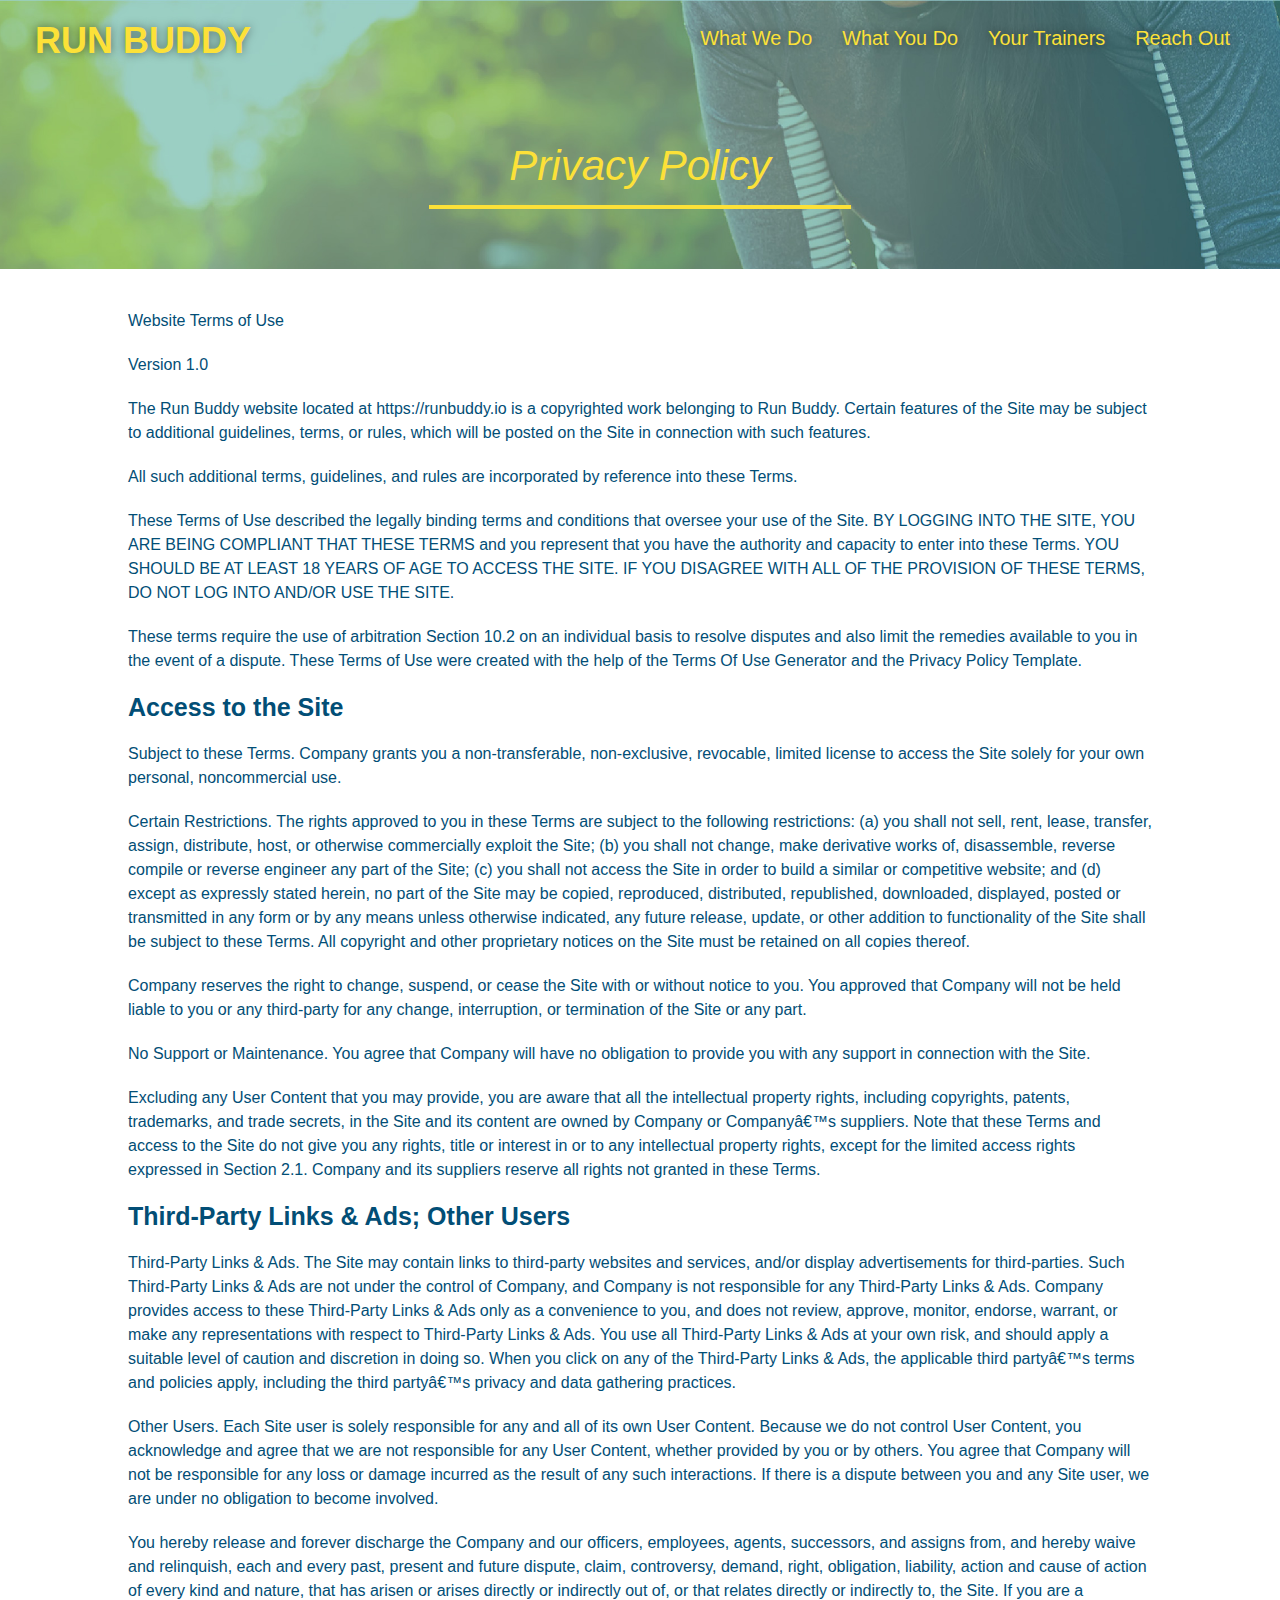
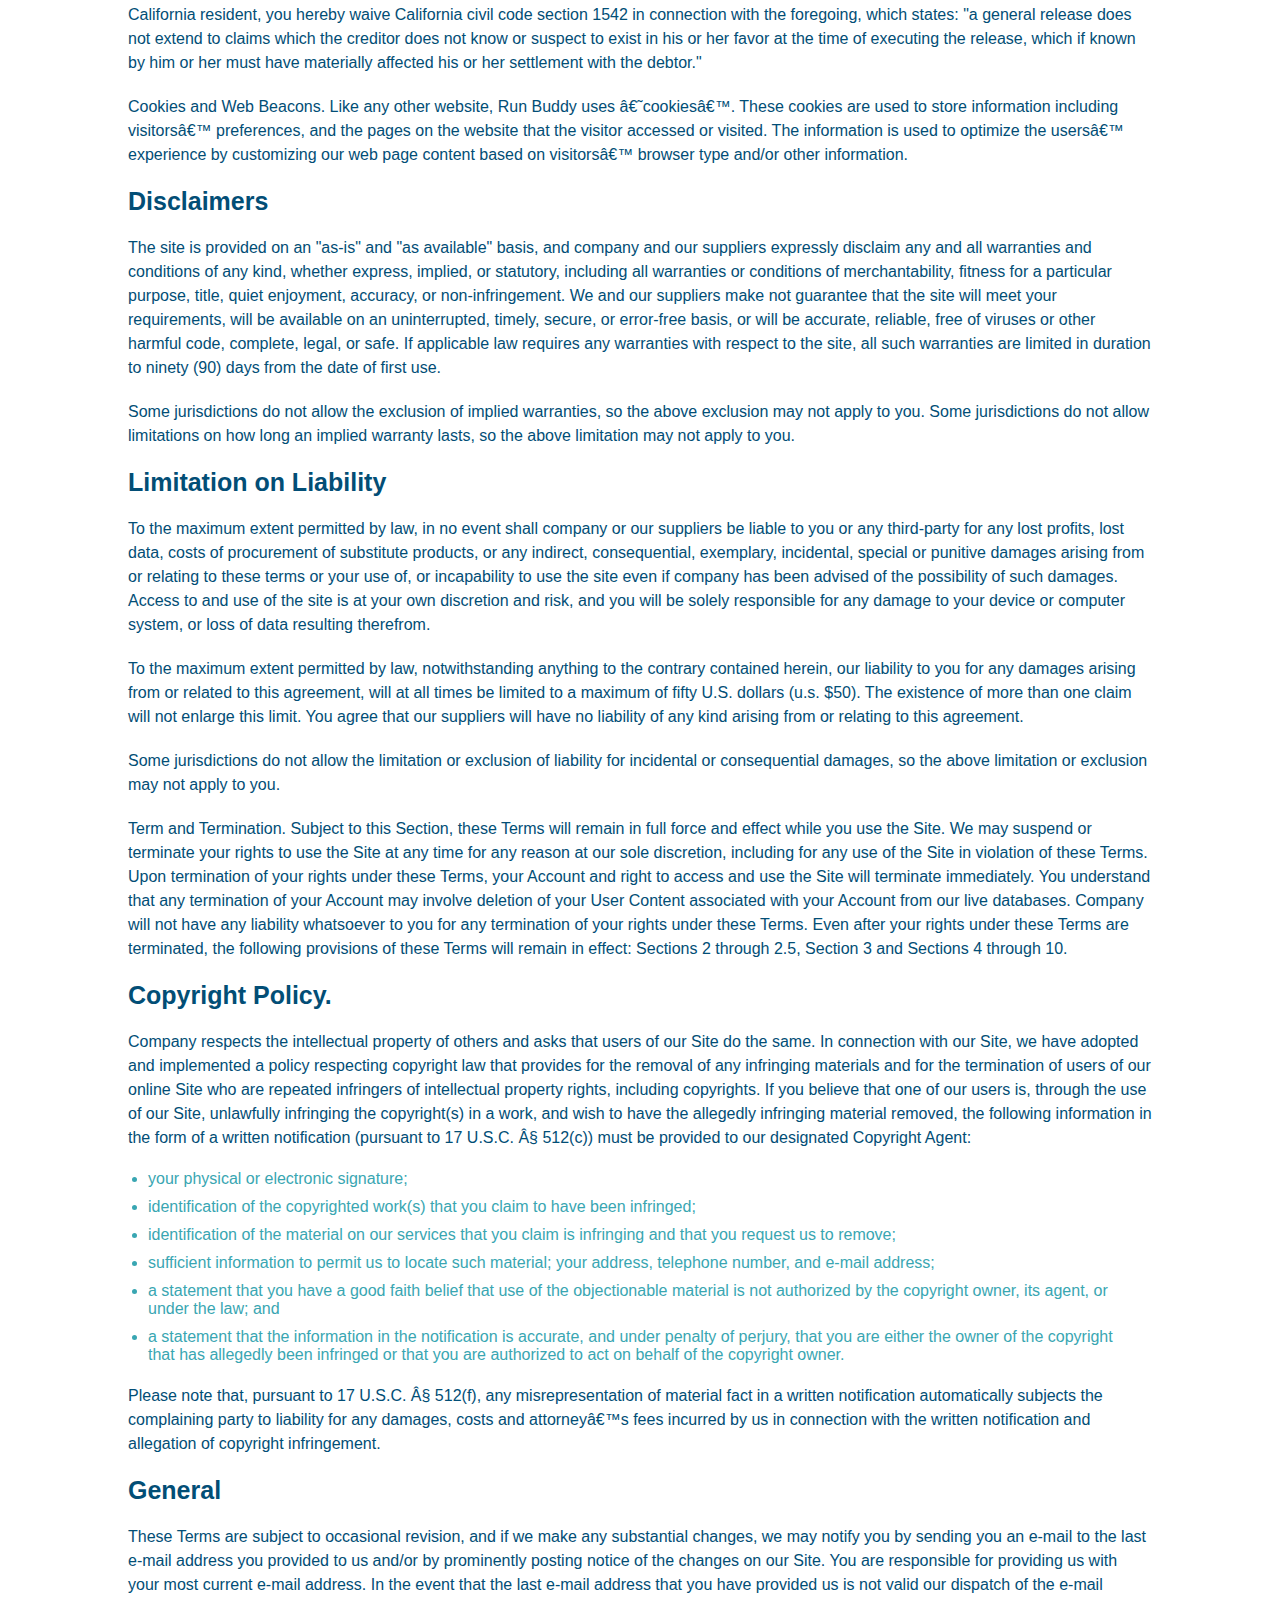
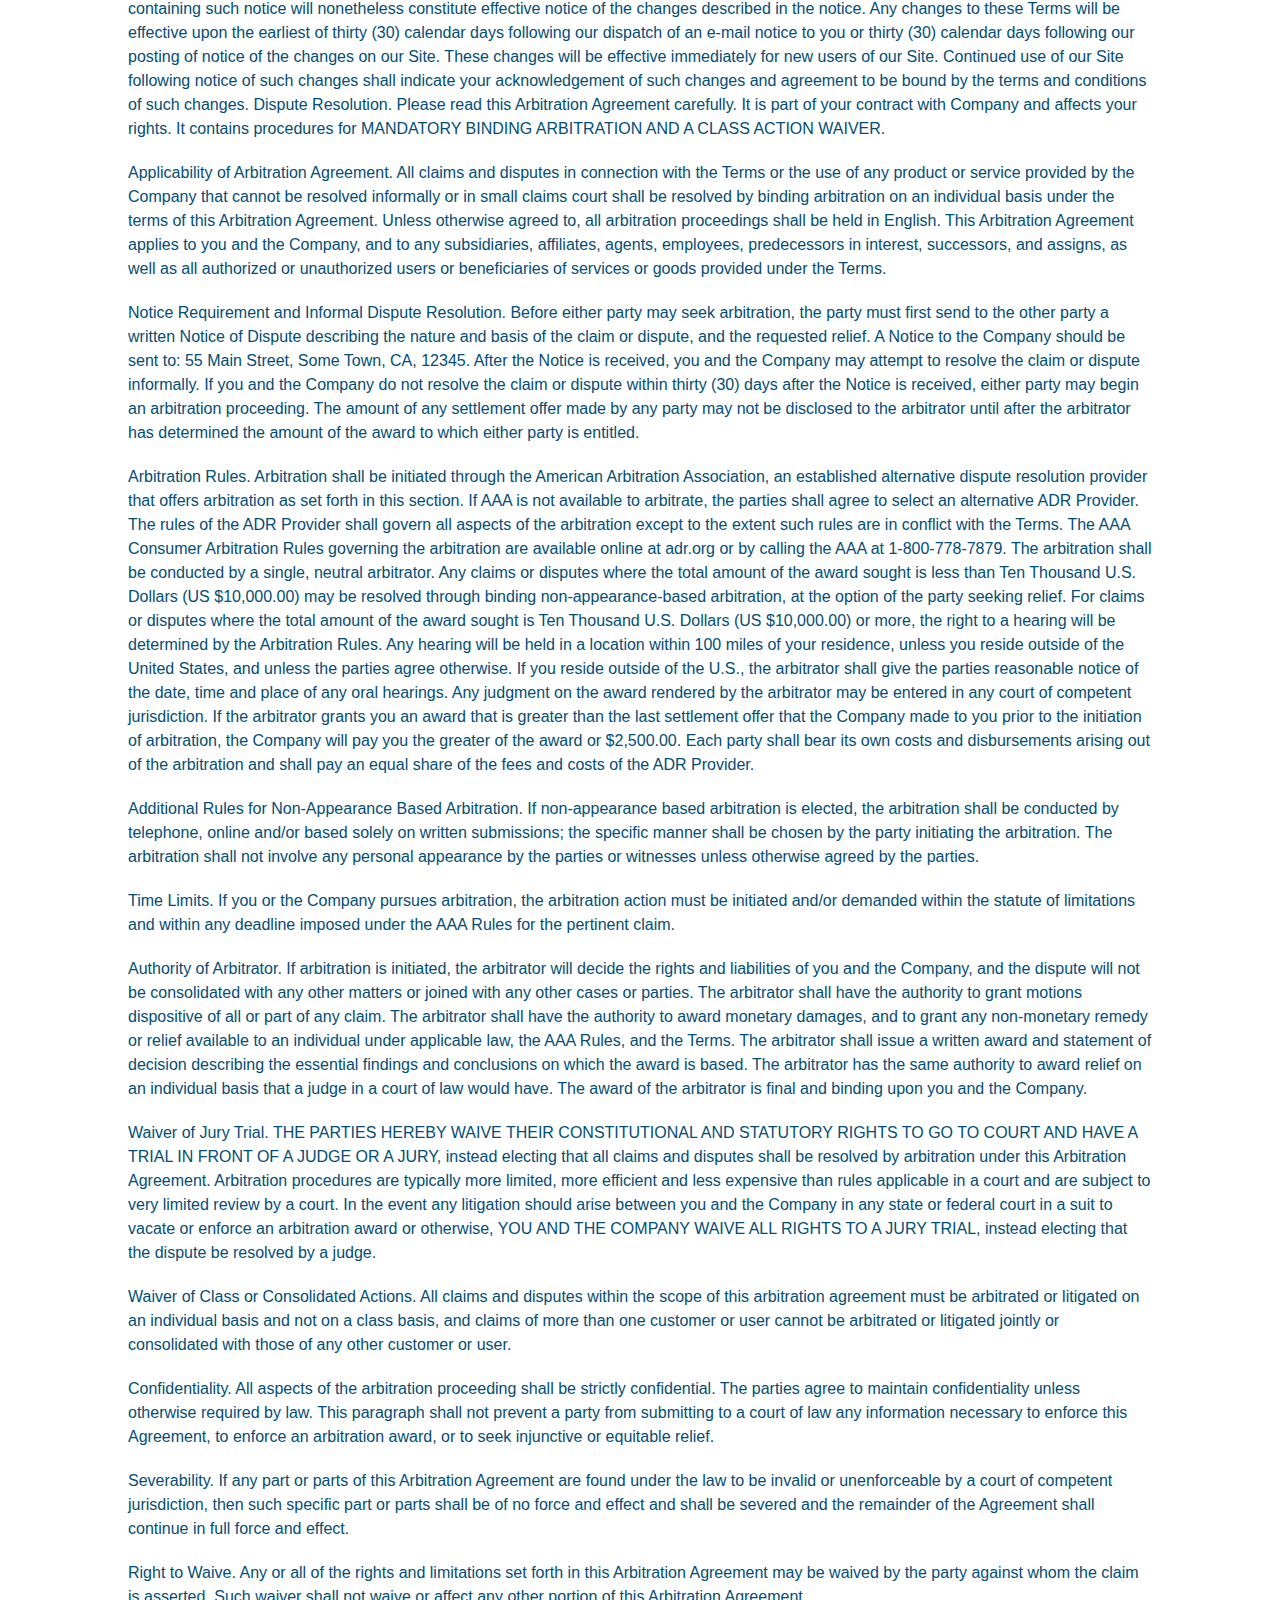
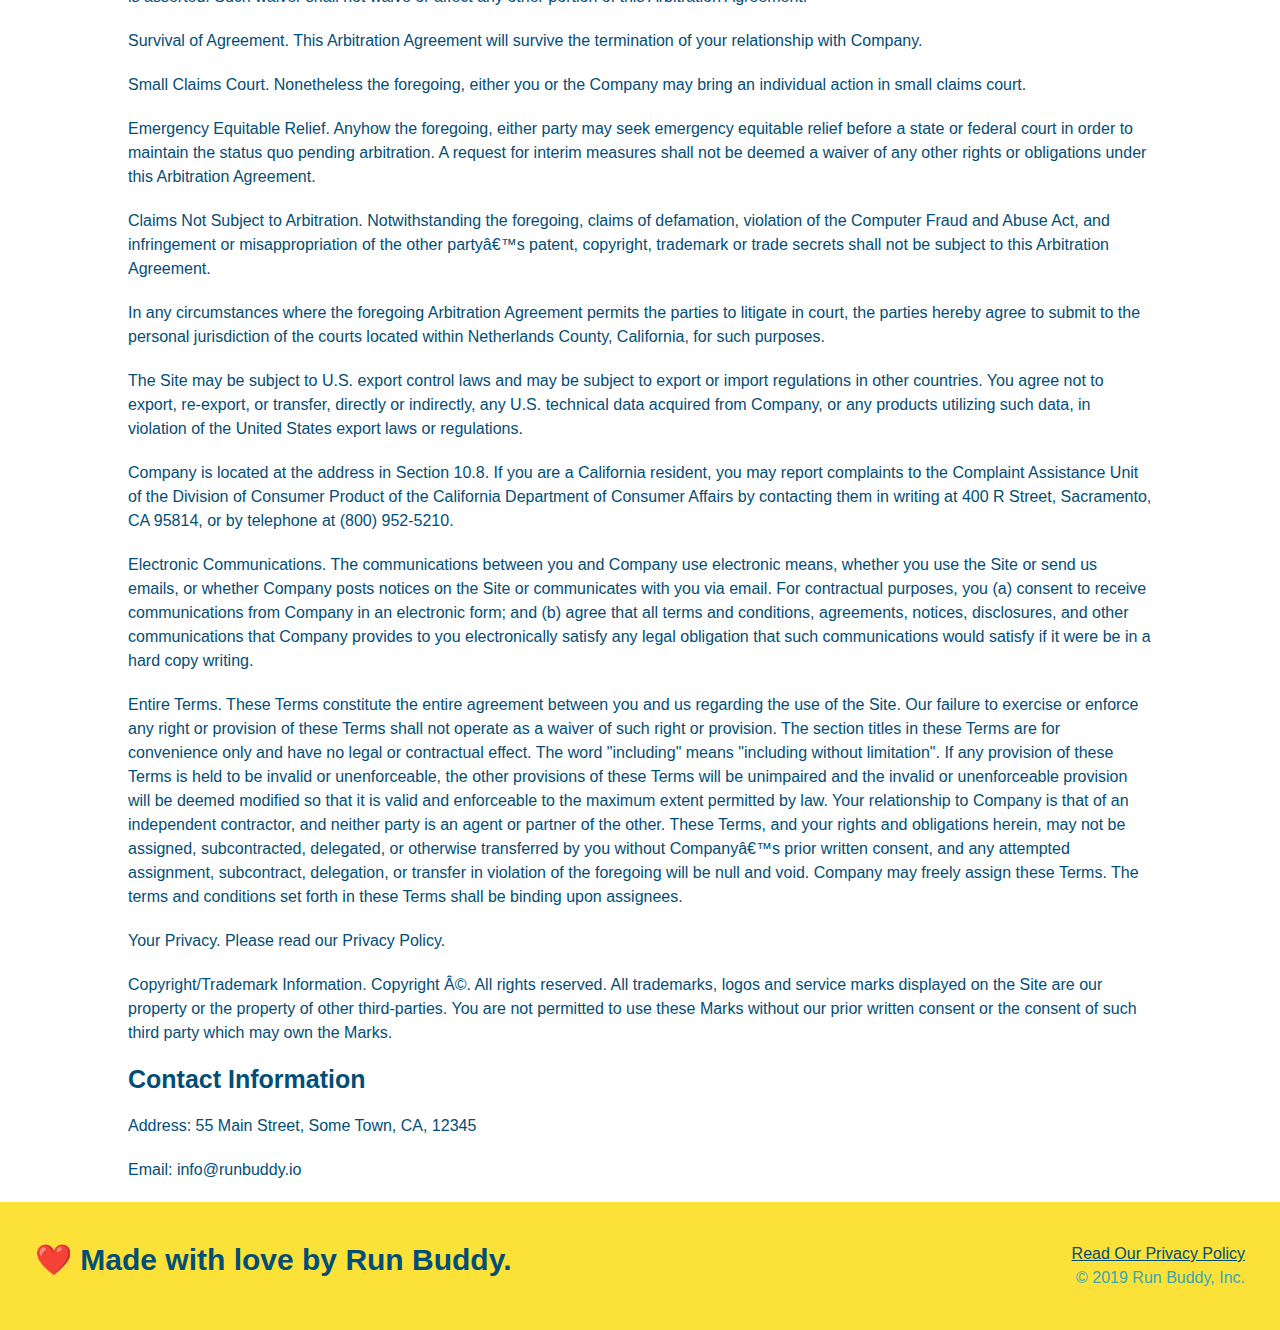
==== commit effde512: "add trainer animation" ====
--- a/privacy-policy.html
+++ b/privacy-policy.html
@@ -11,7 +11,7 @@
     <!-- header -->
     <header>
         <h1>
-            <a href="/">RUN BUDDY</a>
+            <a href="./index.html">RUN BUDDY</a>
         </h1>
         <nav>
         <!-- Unordered list element -->
--- a/assets/css/style.css
+++ b/assets/css/style.css
@@ -3,26 +3,40 @@
   margin: 0;
   padding: 0;
 }
-  
+
+:root {
+  --primary-color: #fce138;
+  --secondary-color: #024e76;
+  --tertiary-color: #39a6b2;
+}
+
 body {
-  color: #39a6b2;
+  color: var(--tertiary-color);
   font-family: Helvetica, Arial, sans-serif;
 }
 
 /* HEADER / NAV BAR STYLES START */
 header {
   padding: 20px 35px;
-  background-color: #39a6b2;
+  background-image: url("../images/hero-bg.jpg");
+  background-size: cover;
+  background-attachment: fixed;
+  background-position: 80%;
   display: flex;
   justify-content: space-between;
   flex-wrap: wrap;
+  position: -webkit-sticky;
+  position: sticky;
+  top: 0;
+  z-index: 9999;
 }
 
 header h1 {
   font-weight: bold;
   margin: 0;
   font-size: 36px;
-  color: #fce138;
+  color: var(--primary-color);
+  text-shadow: 0 0 10px rgba(0, 0, 0, .5);
 }
 
 header nav {
@@ -41,11 +55,19 @@
   padding: 10px 15px;
   font-weight: lighter;
   font-size: 1.55vw;
+  text-shadow: 0 0 10px rgba(0, 0, 0, .5);
+}
+
+header nav ul li a:hover {
+  background: var(--primary-color);
+  color: var(--secondary-color);
+  border-radius: 15px;
+  text-shadow: none;
 }
 
 header a {
   text-decoration: none;
-  color: #fce138;
+  color: var(--primary-color);
 }
 /* HEADER / NAVBAR STYLES END */
 
@@ -54,13 +76,13 @@
   display: flex;
   justify-content:space-between;
   flex-wrap: wrap;
-  background: #fce138;
+  background: var(--primary-color);
   padding: 40px 35px;
   width: 100%;
 }
 
 footer h2 {
-  color: #024e76;
+  color: var(--secondary-color);
   font-size: 30px;
   margin: 0;
 }
@@ -71,7 +93,7 @@
 }
 
 footer a {
-    color: #024e76;
+    color: var(--secondary-color);
 }
 /* END FOOTER STYLES */
 
@@ -84,7 +106,8 @@
 .hero {
   background-image: url('../images/hero-bg.jpg');
   background-size: cover;
-  background-position: center;
+  background-attachment: fixed;
+  background-position: 80%;
   display: flex;
   justify-content: center;
   flex-wrap: wrap;
@@ -103,16 +126,19 @@
 .hero-cta h2 {
   font-style: italic;
   font-size: 55px;
-  color: #fce138;
+  color: var(--primary-color);
+  text-shadow: 0 0 10px rgba(0, 0, 0, .5);
 }
 
 .hero-form {
-  border: 3px solid #024e76;
-  background-color: #fce138;
+  border: 3px solid var(--secondary-color);
+  background-color: rgba(252, 252, 56, .8);
   padding: 20px;
-  color: #024e76;
+  color: var(--secondary-color);
   margin: 3.5%;
   width: 40%;
+  box-shadow:0 0 10px rgba(0, 0, 0, .5);
+  border-radius: 15px;
 }
 
 .hero-form h3 {
@@ -125,26 +151,97 @@
 }
 
 .form-input {
-  border: 1px solid #024e76;
+  border: 1px solid var(--secondary-color);
   display: block;
   padding: 7px 15px;
   font-size: 16px;
-  color: #024e76;
+  color: var(--secondary-color);
   width: 100%;
-  margin-bottom: 15px; 
+  margin-bottom: 15px;
+  border-radius: 10px; 
+  background-color: rgba(255, 255, 255, .75);
+}
+
+.form-input:focus {
+  background-color: rgba(255, 255, 255, 1);
+  outline: none;
 }
 
 .hero-form label {
   margin: 0 5px;
 }
 
+.checkbox-wrapper input, .radio-wrapper input {
+  opacity: 0;
+}
+
+.checkbox-wrapper label, .radio-wrapper label {
+  position: relative;
+  left: 10px;
+  margin: 10px;
+  line-height: 1.6;
+}
+
+.checkbox-wrapper label::before, .radio-wrapper label::before {
+  content: "";
+  height: 20px;
+  width: 20px;
+  background: rgba(255, 255, 255, .75);
+  border: 1px solid var(--secondary-color);
+  position: absolute;
+  top: -4px;
+  left: -30px;
+}
+
+.radio-wrapper label::before {
+  border-radius: 50%;
+}
+
+.checkbox-wrapper label::after {
+  content: "";
+  height: 6px;
+  width: 14px;
+  border-left: 2px solid var(--secondary-color);
+  border-bottom: 2px solid var(--secondary-color);
+  position: absolute;
+  left: -26px;
+  top: 1px;
+  transform: rotate(-58deg);
+}
+
+.radio-wrapper label::after {
+  content: "";
+  width: 20px;
+  height: 20px;
+  border-radius: 50%;
+  position: absolute;
+  left:-29px;
+  top:-3px;
+  background-image: radial-gradient(circle, var(--tertiary-color), var(--secondary-color))
+}
+
+.checkbox-wrapper input + label::after,
+.radio-wrapper    input + label::after {
+  content:none;
+}
+
+.checkbox-wrapper input:checked + label::after,
+.radio-wrapper    input:checked + label::after {
+  content: "";
+}
+
 .hero-form button {
-  color: #fce138;
-  background-color: #024e76;
+  color: var(--primary-color);
+  background-color: var(--secondary-color);
   border: none;
   padding: 10px 20px;
   font-size: 16px;
+  border-radius: 10px;
 } 
+
+.hero-form button:hover {
+  background-color: var(--tertiary-color);
+}
 /* HERO STYLES END */
 
 
@@ -152,7 +249,7 @@
 .section-title {
   font-size: 48px;
   border-bottom: 3px solid;
-  color: #024e76;
+  color: var(--secondary-color);
   padding-bottom: 20px;
   text-align: center;
   margin: 0 auto 35px auto;
@@ -160,18 +257,18 @@
 }
 
 .primary-border {
-  border-color: #fce138;
+  border-color: var(--primary-color);
 }
 
 .secondary-border {
-  border-color: #39a6b2;
+  border-color: var(--tertiary-color);
 }
 /* SECTION TITLE STYLES END */
 
 /* WHAT WE DO STYLES */
 .intro p {
   line-height: 1.7;
-  color: #39a6b2;
+  color: var(--tertiary-color);
   width: 80%;
   margin: 0 auto;
   font-size: 20px;
@@ -181,22 +278,25 @@
 
 /* WHAT YOU DO STYLES START */
 .steps { 
-  background: #fce138;
+  background: var(--primary-color);
 }
 
 .step {
   margin: 50px auto;
   padding-bottom: 50px;
   width: 80%;
-  border-bottom: 1px solid #39a6b2;
   display: flex;
   flex-wrap: wrap;
   justify-content: space-between;
   align-items: center;
 }
 
+.step:not(:last-child) {
+  border-bottom: 1px solid var(--tertiary-color);
+}
+
 .step h3 {
-  color: #024e76;
+  color: var(--secondary-color);
   font-size: 46px;
   margin-top: 10px;
   flex: 1 30%;
@@ -225,11 +325,11 @@
 .step-text h4 {
   font-size: 26px;
   line-height: 1.5;
-  color:#024e76;
+  color:var(--secondary-color);
 }
 
 .step-text p {
-  color: #39a6b2;
+  color: var(--tertiary-color);
   font-size: 18px;
 }
 /* WHAT YOU DO STYLES END */
@@ -240,18 +340,77 @@
   margin: 0 auto;
   display: flex;
   flex-wrap: wrap;
-  justify-content: space-around;  
+  justify-content: space-around;
 }
 
 .trainer {    
   margin: 20px;
-  background: #024e76;
-  color: #fce138;
+  background: var(--secondary-color);
+  color: var(--primary-color);
   flex: 1;
-}
-
-.trainer img {
+  max-width: 420px;
+}
+
+.trainer-img {
   width: 100%;
+  min-height: 300px;
+  background-size: cover;
+  display: flex;
+  padding:15px;
+  align-items: flex-end;
+  position: relative;
+  overflow: hidden;
+}
+
+.trainer-img::after {
+  content: "";
+  background: linear-gradient( rgba(252, 225, 56, 0.3),var(--secondary-color));
+  position: absolute;
+  top: 0;
+  left: 0;
+  height: 100%;
+  width: 100%;
+  opacity: 0;
+  transition: 0.5s
+}
+
+.trainer:hover .trainer-img::after {
+  opacity: 1;
+}
+
+.trainer-img h3, .trainer-img h4 {
+  position: relative;
+  z-index: 999;
+  top: 200px;
+}
+
+.trainer:hover .trainer-img h3, 
+.trainer:hover .trainer-img h4 {
+  top: 0;
+  transition: 0.6s
+}
+
+.trainer:hover .trainer-img h4 {
+  transition-delay: 0.1s
+}
+
+.trainer-img h3 {
+  font-size: 28px;
+  margin-bottom: 5px;
+}
+
+.trainer-img h4 {
+  font-size: 22px;
+}
+
+.trainer-1 {
+  background-image: url(../images/trainer-1.jpg)
+}
+.trainer-2 {
+  background-image: url(../images/trainer-2.jpg)
+}
+.trainer-3 {
+  background-image: url(../images/trainer-3.jpg)
 }
 
 .trainer-bio {
@@ -261,26 +420,79 @@
 
 .trainer-bio h3 {
   font-size: 28px;
+  display: none;
 }
 
 .trainer-bio h4 {
   font-weight: lighter;
   font-size: 22px;
   margin-bottom: 15px;
+  display: none;
 }
 
 .trainer-bio p {
   font-size: 17px;
 }
+
 /* TRAINER STYLES END */
+
+/* SERVICE PLANS START */
+.services {
+  background-color: var(--primary-color);
+}
+
+.service-grid-wrapper{
+  display: flex;
+  width: 100%;
+  justify-content: center;
+}
+
+.service-grid-container {
+  display: grid;
+  /* repeat(iterator, size) */
+  grid-template-columns: 1fr repeat(2, 4fr);
+  grid-template-rows: repeat(5, 1fr) 2fr;
+  background-color: lightyellow;
+  width: 80%;
+  border: 2px solid var(--secondary-color);
+  color: var(--secondary-color);
+  font-size: 1.2rem;
+}
+
+.service-grid-item {
+  padding: 15px 0;
+  border: 2px solid var(--secondary-color);
+  display: flex;
+  align-items: center;
+  justify-content: center;
+  text-align:center;
+}
+
+.service-grid-item.column-header {
+  grid-column: 1;
+  grid-row: 1/-1;
+  writing-mode: vertical-lr;
+  transform: rotate(180deg);
+}
+
+.service-grid-item.both-plans {
+  grid-column: 2/4;
+  grid-row: -3/-2;
+}
+
+.grid-head, .grid-price {
+  font-size: 1.5rem;
+  font-weight: bold;
+}
+/* SERVICE PLANS END */
 
 /* REACH OUT STYLES START */
 .contact {
-  background: #024e76;
+  background: var(--secondary-color);
 }
 
 .contact h2 {
-  color: #fce138;
+  color: var(--primary-color);
 }
 
 .contact-info {
@@ -299,7 +511,7 @@
 }
 
 .contact-info h3 {
-  color: #fce138;
+  color: var(--primary-color);
   font-size: 32px;
 }
 
@@ -311,28 +523,43 @@
 }
 
 .contact-info a {
-  color: #fce138;
+  color: var(--primary-color);
 }
 
 .contact-form input, .contact-form textarea {
-  border: 1px solid #024e76;
+  border: 1px solid var(--secondary-color);
   display: block;
   padding: 7px 15px;
   font-size: 16px;
-  color: #024e76;
+  color: var(--secondary-color);
   width: 100%;
   margin-bottom: 15px;
   margin-top: 5px;
-}
+  border-radius: 10px;
+  background-color: rgba(255, 255, 255, .75)
+}
+
+.contact-form input:focus, .contact-form textarea:focus {
+  background-color: rgba(255, 255, 255, 1);
+  outline: none;
+}
+
+
 
 .contact-form button {
   width: 100%;
   border: none;
-  background: #fce138;
-  color: #024e76;
+  background: var(--primary-color);
+  color: var(--secondary-color);
   text-align: center;
   padding: 15px 0;
   font-size: 16px;
+  border-radius: 10px;
+}
+
+.contact-form button:hover{
+  color: var(--primary-color);
+  background-color: var(--tertiary-color);
 }
 
 .contact-info iframe {
@@ -359,6 +586,7 @@
   header {
     padding-bottom: 0;
     justify-content: center;
+    position: relative;
   }
 
   header h1 {
@@ -367,7 +595,7 @@
   }
 
   header nav ul {
-    margin-top 20px;
+    margin-top: 20px;
     width: 100%;
     justify-content: center;
   }
@@ -404,10 +632,87 @@
 
 /* MEDIA QUERY FOR TABLETS AND SMALLER */
 @media screen and (max-width: 768px) {
-
+  section {
+    padding:30px 15px;
+  }
+
+  .step h3 {
+    flex: 1 100%;
+    text-align: center;
+  }
+
+  .step-info {
+    flex: 2 100%;
+    text-align: center;
+    justify-content: center;
+  }
+
+  .step-img {
+    flex: 0 32%;
+    margin-right: 0;
+    margin-top: 15px;
+    margin-bottom: 15px;
+  }
+
+  .step-text{
+    flex: 100%;
+  }
+
+  .trainer-bio h3, .trainer-bio h4 {
+    display: block;
+  }
+  
+  .trainer-img h3,
+  .trainer-img h4,
+  .trainer-img::after {
+    display: none;
+  }
+
+  .service-grid-container {
+    grid-template-columns: 1fr 1fr;
+    width: 100%;
+  }
+
+  .service-grid-item.column-header {
+    grid-column: 1/-1;
+    grid-row: -1;
+    writing-mode: unset;
+    transform: none;
+  }
+  
+  .service-grid-item.both-plans {
+    grid-column: 1/-1;
+    grid-row: 5/6;
+  }
 }
 
 /* MEDIA QUERY FOR MOBILE PHONES AND SMALLER */
 @media screen and (max-width: 575px) {
-
+  .hero-form button {
+    width: 100%;
+  }
+
+  .section-title {
+    width: 95%;
+  }
+
+  .intro p {
+    width: 100%;
+  }
+
+  .trainer {
+    flex: 0 100%;
+  }
+
+  .contact-info {
+    text-align: center;
+  }
+
+  .contact-info > * {
+    flex: 0 100%;
+  }
+
+  .contact-form {
+    order: 3;
+  }
 }--- a/assets/css/secondary-styles.css
+++ b/assets/css/secondary-styles.css
@@ -1,8 +1,5 @@
 /* SECONDARY PAGE STYLES */
 .hero {
-    background-position: bottom;
-    height: auto;
-    text-align: center;
     margin-bottom: 40px;
   }
 
